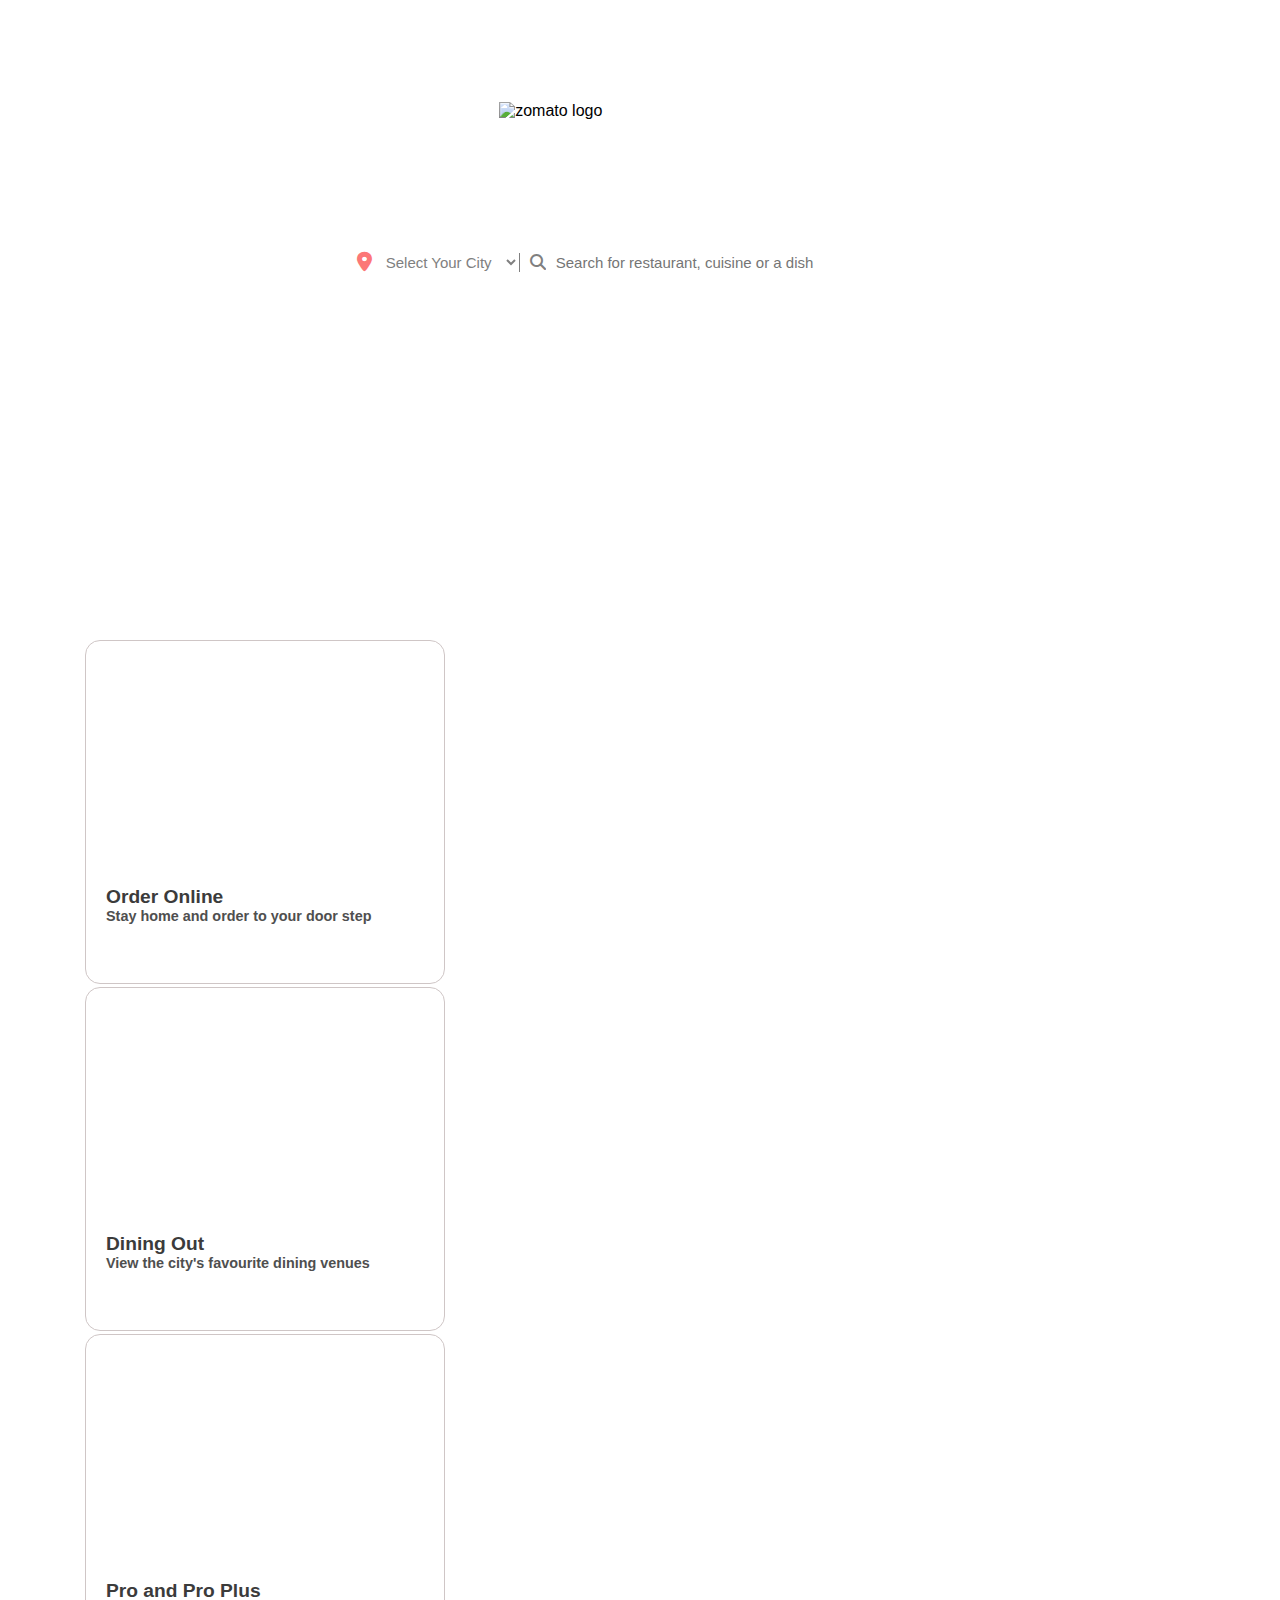
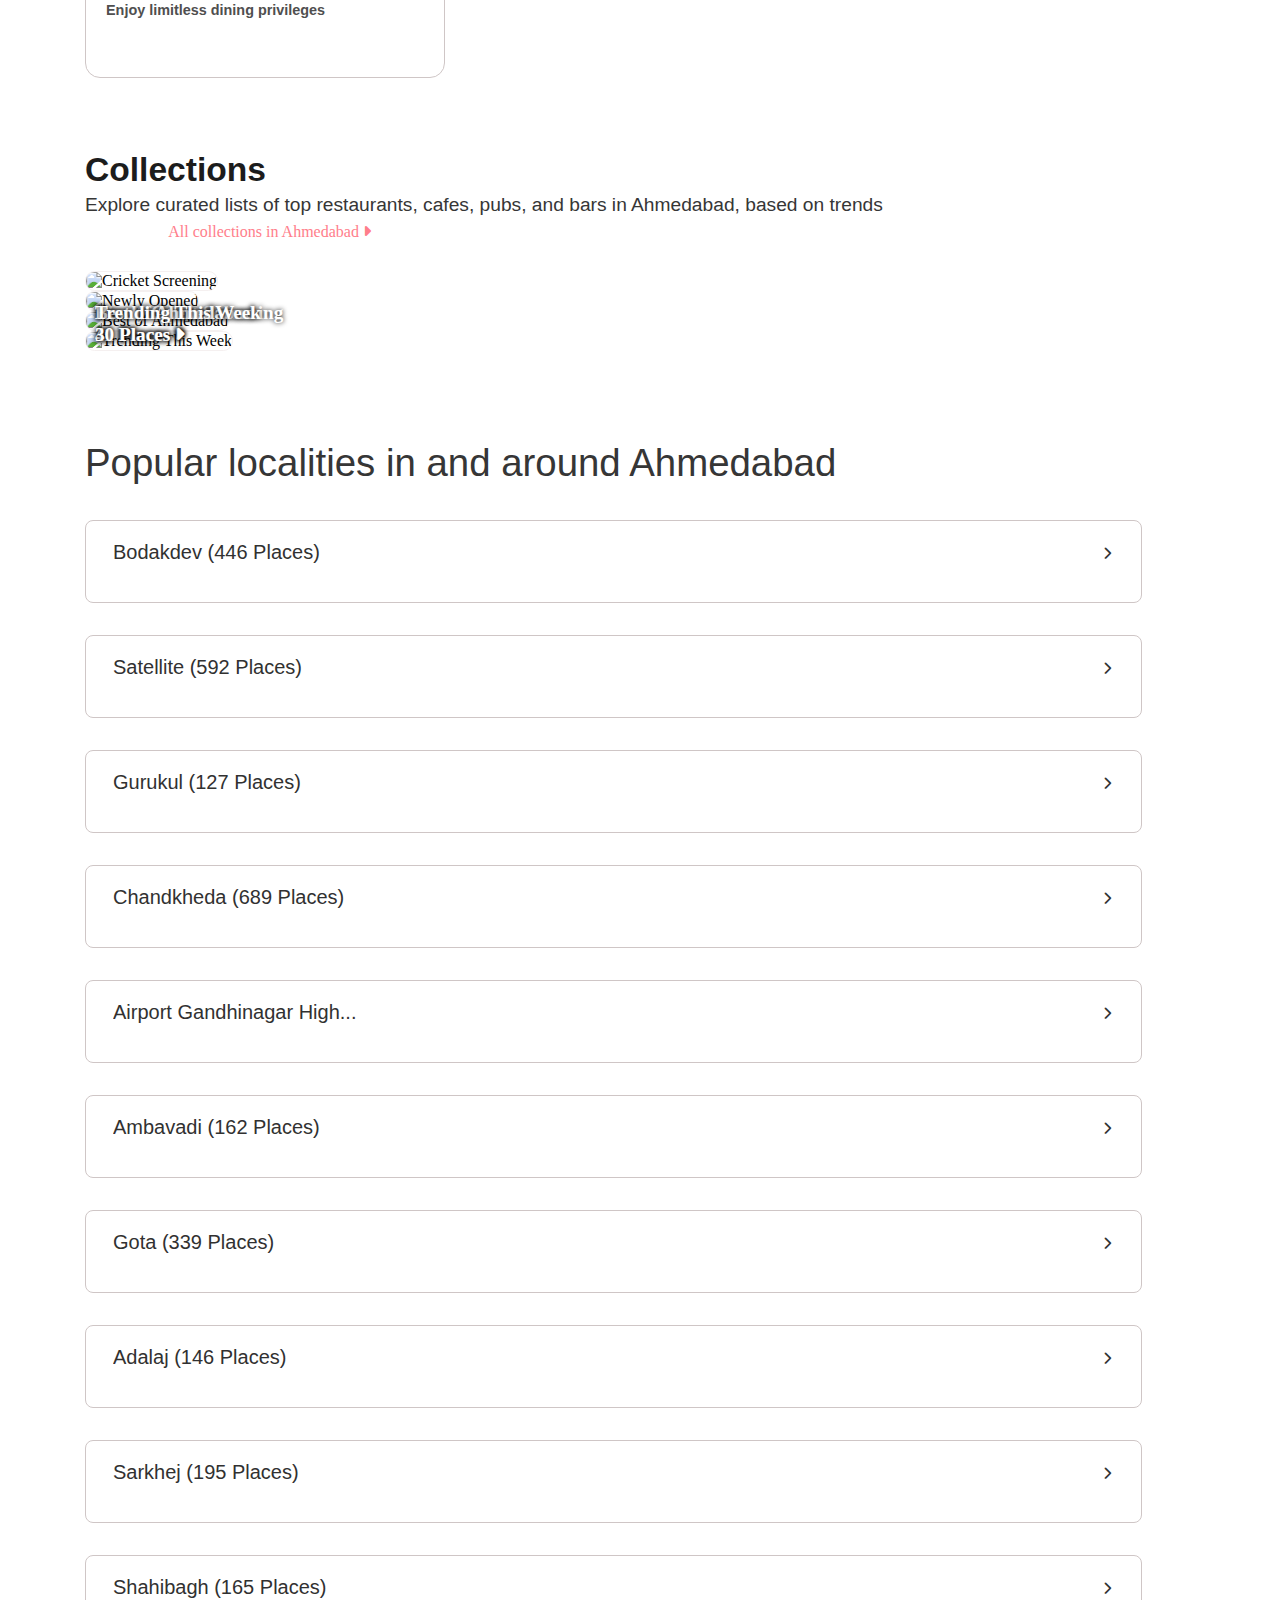
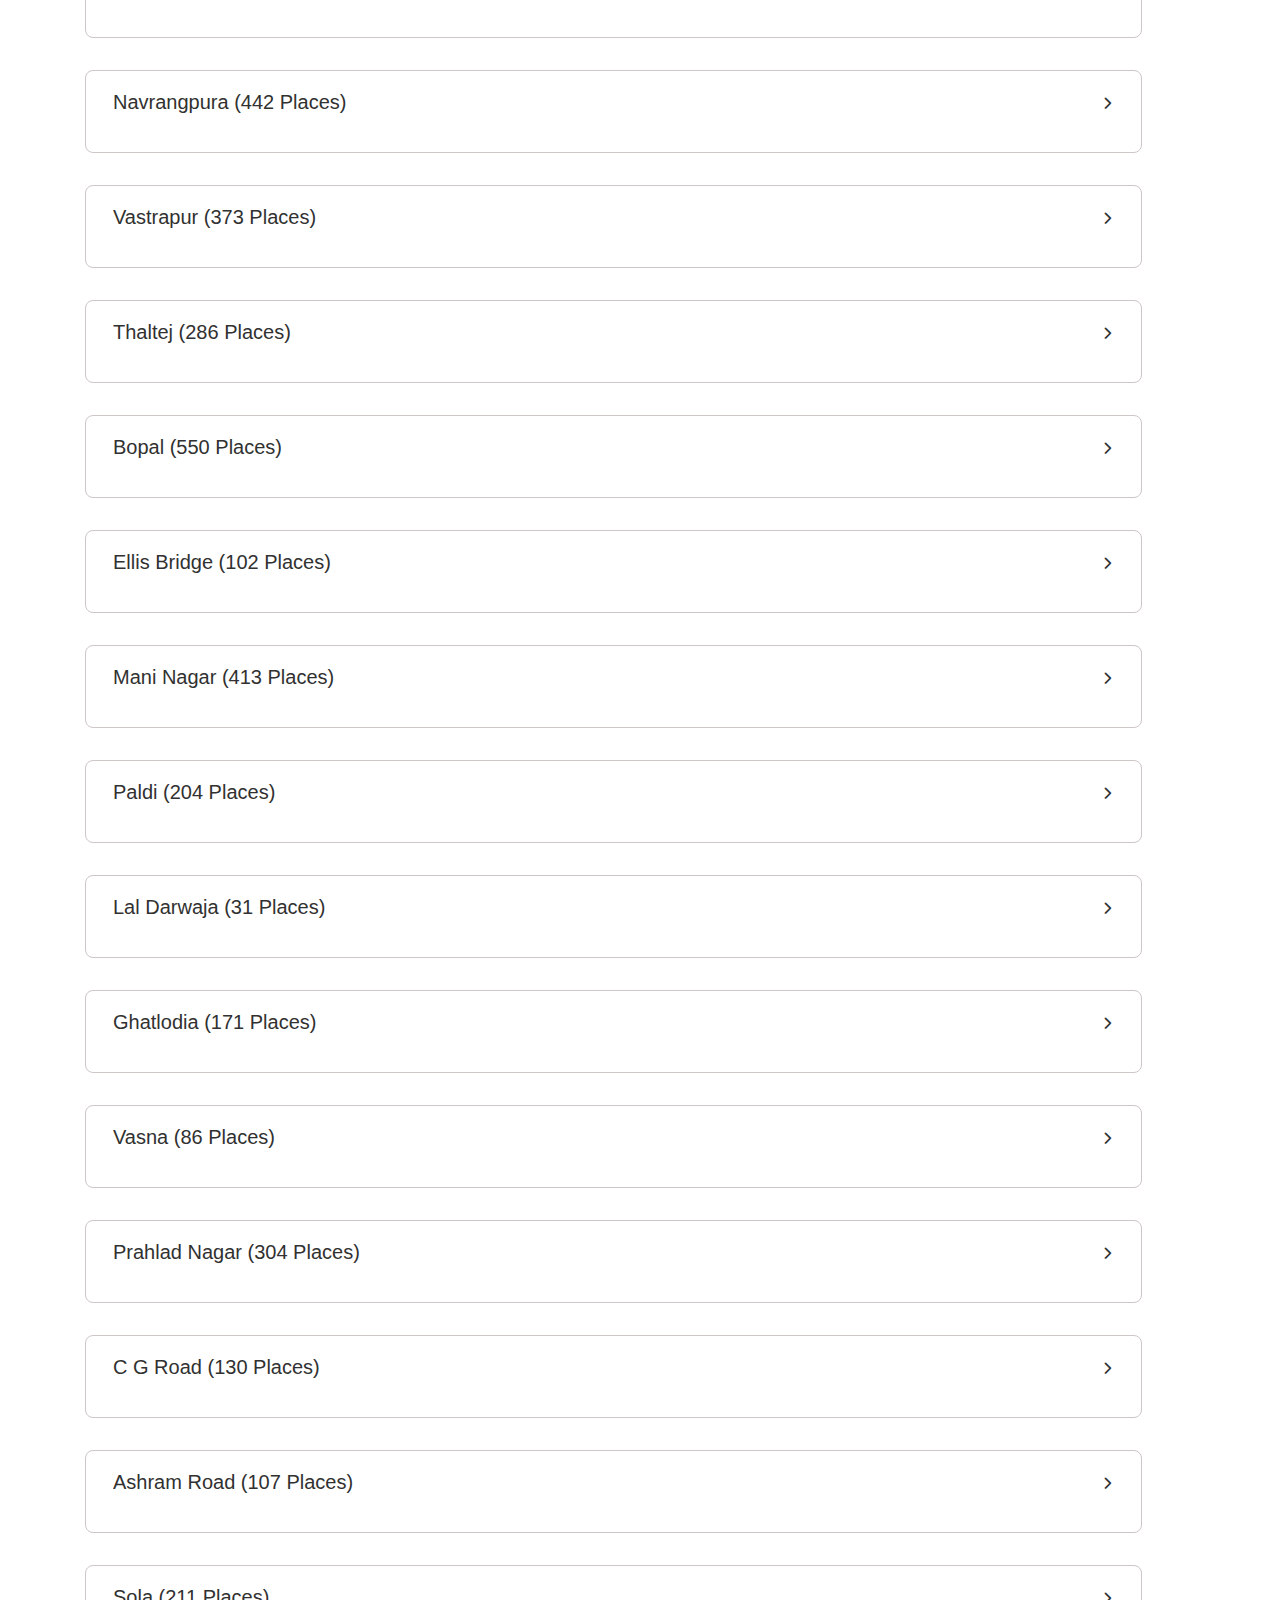
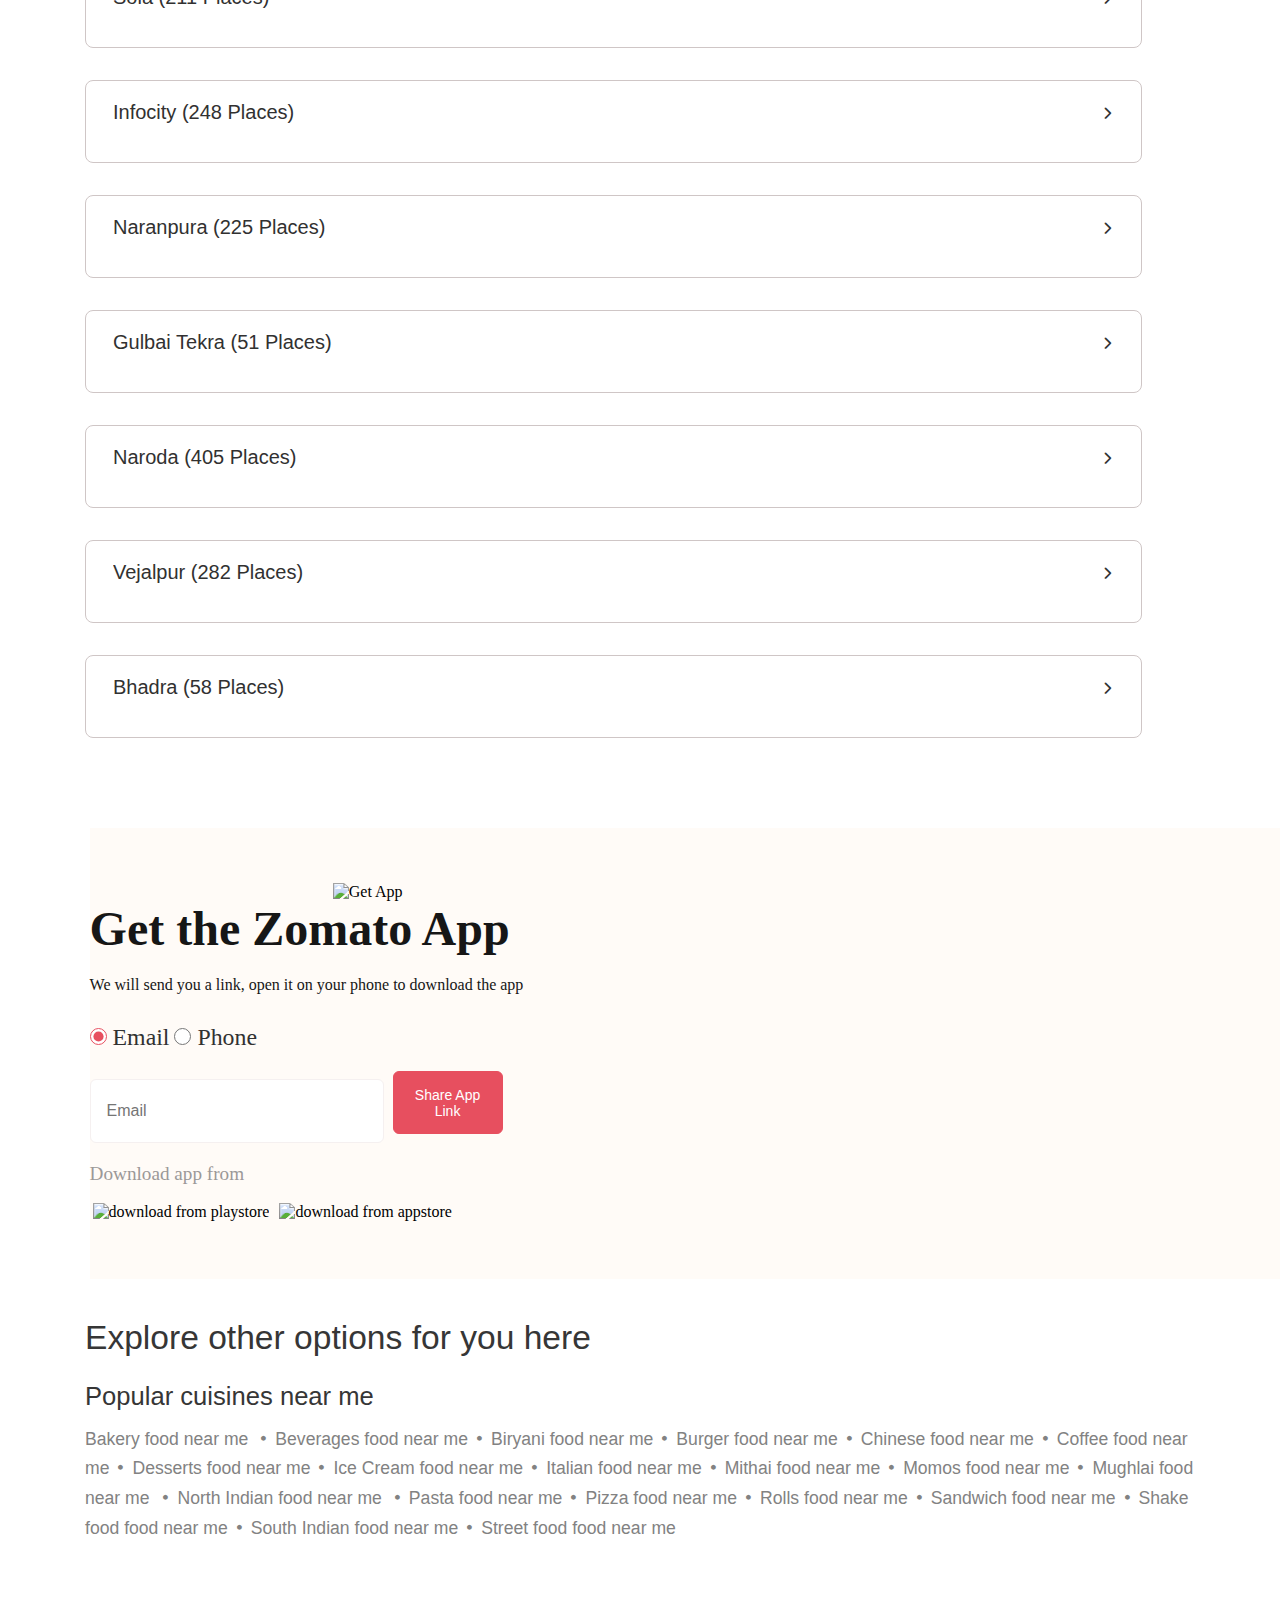
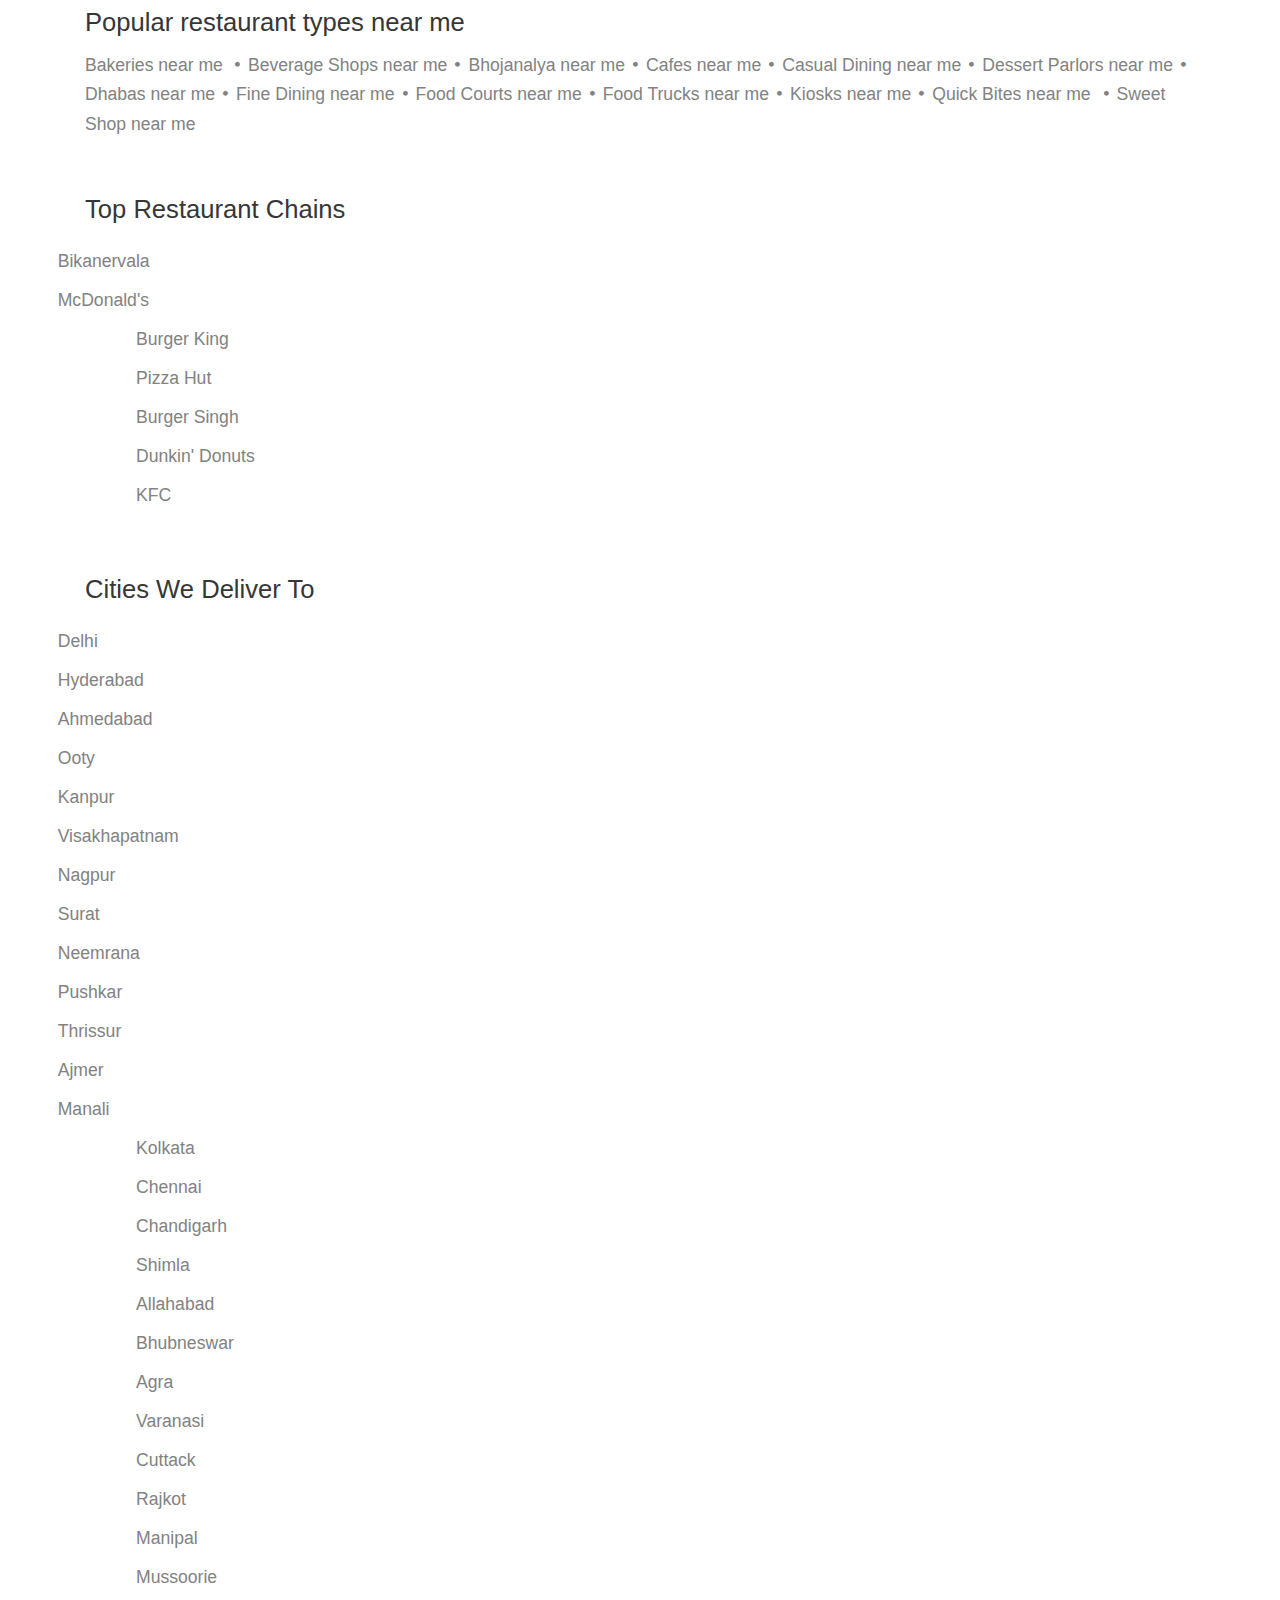
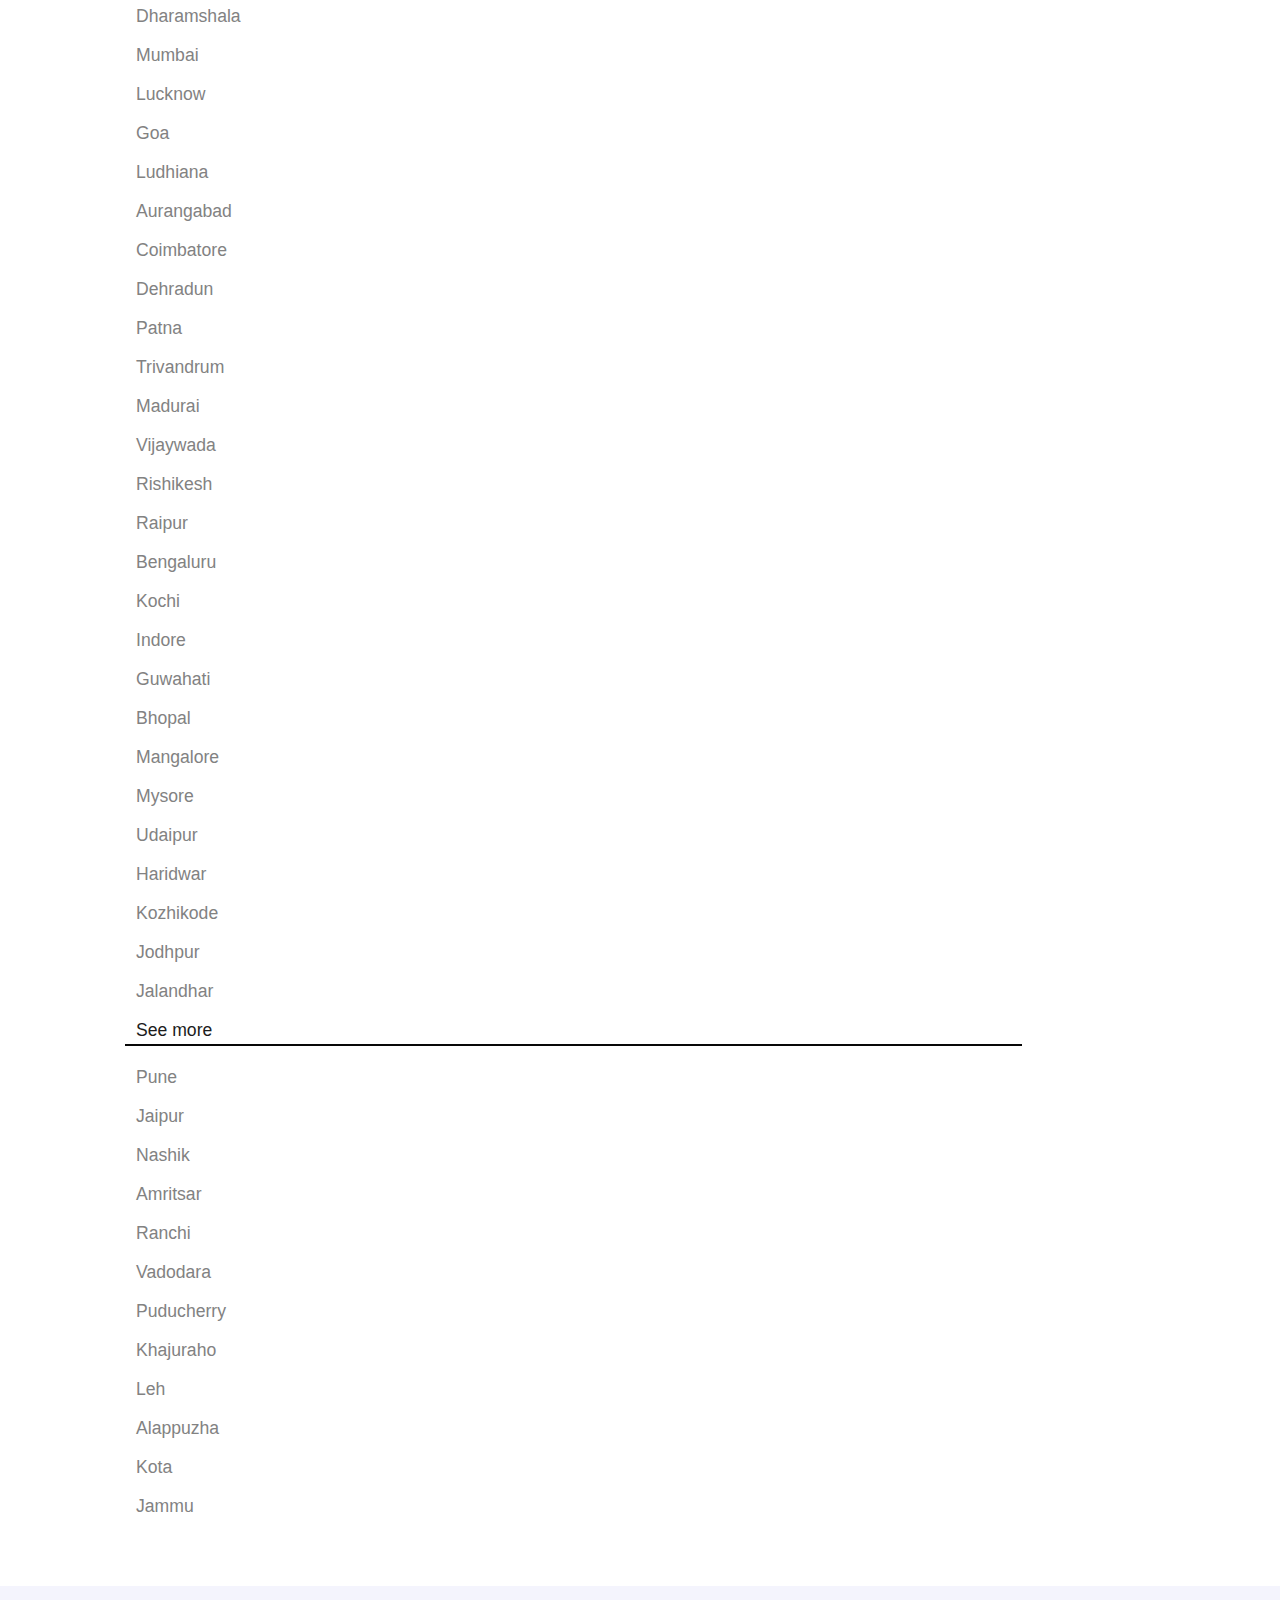
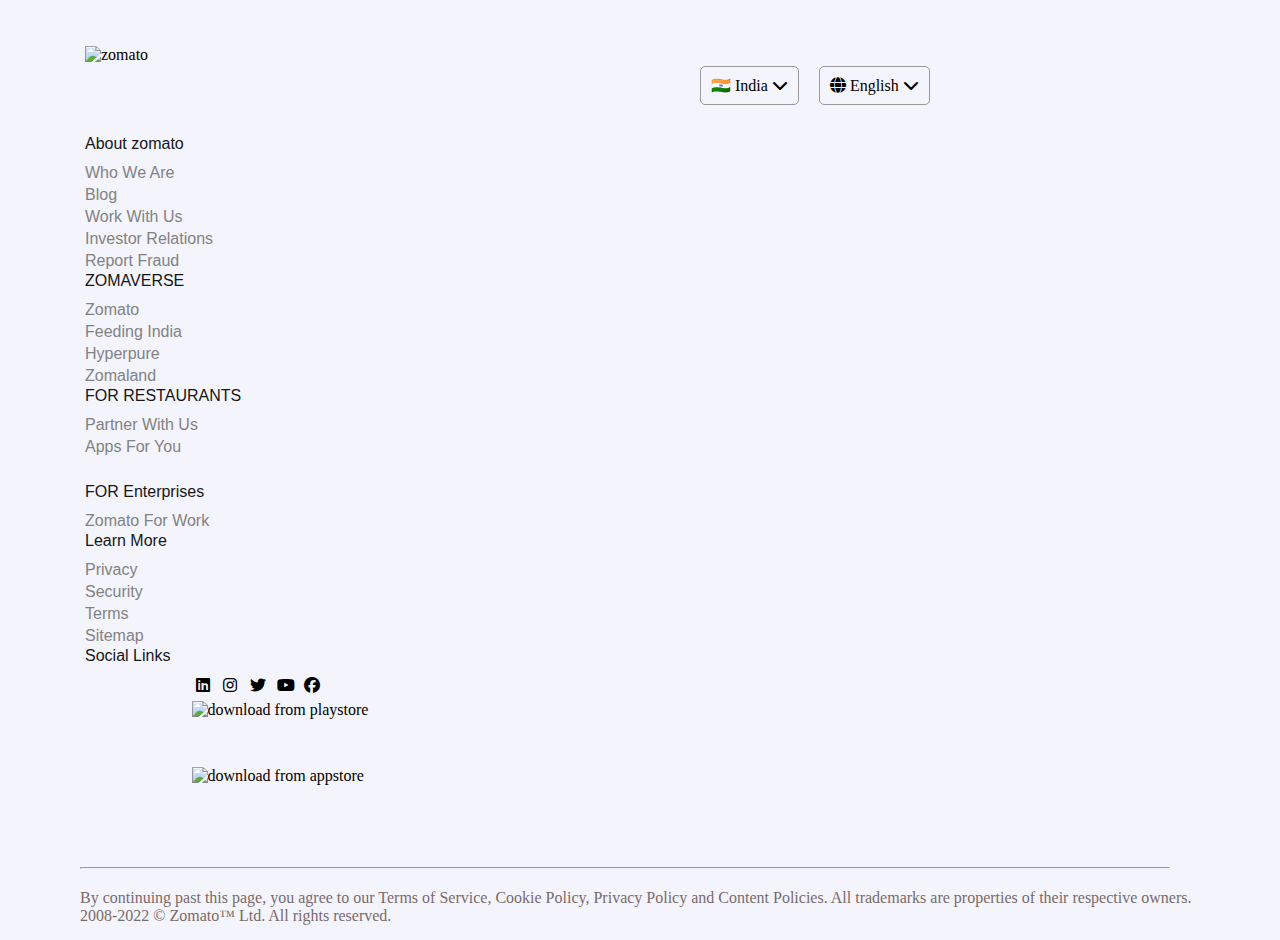
==== index.html @ c8a6afaa "zomato clone with html css bootstrap" ====
<!DOCTYPE html>
<html>
    <head>
        <meta charset="UTF-8">
        <meta name="viewport" content="width=device-width, initial-scale=1">
        <link rel="stylesheet" href="https://cdnjs.cloudflare.com/ajax/libs/font-awesome/6.1.1/css/all.min.css"
        type="text/css">
        <link href="https://cdn.jsdelivr.net/npm/bootstrap@5.2.0-beta1/dist/css/bootstrap.min.css" rel="stylesheet" integrity="sha384-0evHe/X+R7YkIZDRvuzKMRqM+OrBnVFBL6DOitfPri4tjfHxaWutUpFmBp4vmVor" crossorigin="anonymous">
        <link rel="stylesheet" href="index.css">
        <link rel="icon" href="images/icon.png">
        <script src="index.js"></script>
        <title>Xomato</title>
         
    </head>
    <body>

        <!--navigation and header section start-->
        <section class="header_section">
            <div class="navigation">
                <div>
                    <h4>Get the App</h4>
                </div>
                <ul class="xomato_nav">
                    <li><a href="#">Add restaurant</a></li>
                    <li><a href="#">Log in</a></li>
                    <li><a href="#">Sign up</a></li>
                </ul>
            </div>
            <div class="zomato_head">
                 <img src="https://b.zmtcdn.com/web_assets/8313a97515fcb0447d2d77c276532a511583262271.png" alt="zomato logo">
                 <h3>Discover the best food & drinks in Ahmedabad</h3>
                 <div class="search">
                     <i class="fas fa-map-marker-alt"></i>
                     <select id="city">
                        <option>Select Your City</option>
                    </select>
                     <i class="fas fa-search"></i>
                     <input type="text" placeholder="Search for restaurant, cuisine or a dish">
                 </div>
            </div>
            <div class="zomato_background">
               <img src="https://b.zmtcdn.com/web_assets/81f3ff974d82520780078ba1cfbd453a1583259680.png" alt="xomato">
            </div>
        </section>
        <!--navigation and header section end-->

        <!--order section start-->
          <section class="order_content">
             <div class="row">
                <div class="order_card col-lg-4 col-md-6 col-sm-12 col-xs-12">
                    <a href="listing.html">
                         <img src="https://b.zmtcdn.com/webFrontend/e5b8785c257af2a7f354f1addaf37e4e1647364814.jpeg?output-format=webp&fit=around|402:360&crop=402:360;*,*" alt="food_item">
                     <div class="order_text">
                        <h2>Order Online</h2>
                        <h4>Stay home and order to your door step</h4>
                     </div>
                    </a>
                 </div>
    
                 <div class="order_card col-lg-4 col-md-6 col-sm-12 col-xs-12">
                        <img src="https://b.zmtcdn.com/webFrontend/d026b357feb0d63c997549f6398da8cc1647364915.jpeg?output-format=webp&fit=around|402:360&crop=402:360;*,*" alt="Dining Out">
                    <div class="order_text">
                       <h2>Dining Out</h2>
                       <h4>View the city's favourite dining venues</h4>
                    </div>
                </div>
    
                <div class="order_card col-lg-4 col-md-6 col-sm-12 col-xs-12">
                        <img src="https://b.zmtcdn.com/webFrontend/7c5da5fa471e5e5f26745709f60498a71647365004.jpeg?output-format=webp&fit=around|402:360&crop=402:360;*,*" alt="pro plus">
    
                    <div class="order_text">
                       <h2>Pro and Pro Plus</h2>
                       <h4>Enjoy limitless dining privileges</h4>
                    </div>
                </div>
             </div>
          
           
             
        </section>
        <!--order section end-->
        
        
        <!--collection section start-->
          <section class="collection_content">
              <div class="collection_title">
                  <h2>Collections</h2>
                  <div class="row">
                    <div class="col-lg-9 title_details">Explore curated lists of top restaurants, cafes, pubs, and bars in Ahmedabad, based on trends</div>
                    <div class="col-lg-3 location">All collections in Ahmedabad&nbsp;<i class="fas fa-caret-right"></i></div>
                  </div>
              </div>
              <div class="collection_card">
                <div class="row">
                    <div class="col-lg-3 col-md-3 col-sm-6 col-xs-12">
                        <div class="card_details">
                            <span>
                                Live Cricket Screening
                                <br />30 Places
                                <i class="fas fa-caret-right"></i>
                            </span>
                        </div>
                        <img src="https://b.zmtcdn.com/data/collections/e2ceb701e81a8113eab9627069f6f6bf_1649145478.jpg?output-format=webp" alt="Cricket Screening">
                    </div> 
                    <div class="col-lg-3 col-md-3 col-sm-6 col-xs-12">
                        <div class="card_details">
                            <span>
                                Newly Opened
                                <br />11 Places
                                <i class="fas fa-caret-right"></i>
                            </span>
                        </div>
                        <img src="https://b.zmtcdn.com/data/collections/daf0f4765d084892ed0378eade2d106f_1595820022.jpg?output-format=webp" alt="Newly Opened">
                        
                    </div>
                    <div class="col-lg-3 col-md-3 col-sm-6 col-xs-12">
                        <div class="card_details">
                            <span>
                                Best of Ahmedabad
                                <br />41 Places
                                <i class="fas fa-caret-right"></i>
                            </span>
                        </div>
                        <img src="https://b.zmtcdn.com/data/collections/be6543a9fbd2c6a8b6db0ad0e4972f58_1537267039.jpg?output-format=webp" alt="Best of Ahmedabad">
                        
                    </div>
                    <div class="col-lg-3 col-md-3 col-sm-6 col-xs-12">
                        <div class="card_details">
                            <span>
                                Trending This Week
                                <br />30 Places
                                <i class="fas fa-caret-right"></i>
                            </span>
                        </div>
                        <img src="https://b.zmtcdn.com/data/collections/f60eb469dbcdadaaa48c8be4f5ba48b3_1646040538.png?output-format=webp" alt=" Trending This Week">
                        
                    </div>
                </div>
                  
              </div>

          </section>

        <!--collection section end-->

        <!--popular locality section start-->
         <section class="locality_section">
             <h1>Popular localities in and around Ahmedabad</h1>
             <div class="row">
             <div class="col-lg-4 col-md-4 col-sm-4 col-xs-6">
                 <div class="div_locality">
                    <div>  <span>Bodakdev (446 Places) <i class="fas fa-chevron-right icon_position"></i></span></div>
                 </div>
                 <div class="div_locality">
                   <div> <span>Satellite (592 Places) <i class="fas fa-chevron-right icon_position"></i></span></div>
                </div>
                <div class="div_locality">
                    <div>  <span>Gurukul (127 Places) <i class="fas fa-chevron-right icon_position"></i></span></div>
                 </div>
                 <div class="div_locality">
                   <div> <span>Chandkheda (689 Places) <i class="fas fa-chevron-right icon_position"></i></span></div>
                </div>
                <div class="div_locality">
                    <div>  <span>Airport Gandhinagar High...<i class="fas fa-chevron-right icon_position"></i></span></div>
                 </div>
                 <div class="div_locality">
                   <div> <span>Ambavadi (162 Places) <i class="fas fa-chevron-right icon_position"></i></span></div>
                </div>
                <div class="div_locality">
                    <div>  <span>Gota (339 Places) <i class="fas fa-chevron-right icon_position"></i></span></div>
                 </div>
                 <div class="div_locality">
                   <div> <span>Adalaj (146 Places) <i class="fas fa-chevron-right icon_position"></i></span></div>
                </div>
                <div class="div_locality">
                    <div>  <span>Sarkhej (195 Places) <i class="fas fa-chevron-right icon_position"></i></span></div>
                 </div>
                 <div class="div_locality">
                   <div> <span>Shahibagh (165 Places)<i class="fas fa-chevron-right icon_position"></i></span></div>
                </div>
             </div>
             <div class="col-lg-4 col-md-4 col-sm-4 col-xs-6">
                <div class="div_locality">
                    <div> <span>Navrangpura (442 Places) <i class="fas fa-chevron-right icon_position"></i></span></div>
                </div>
                <div class="div_locality">
                    <div>  <span>Vastrapur (373 Places) <i class="fas fa-chevron-right icon_position"></i></span></div>
               </div>
               <div class="div_locality">
                <div>  <span>Thaltej (286 Places) <i class="fas fa-chevron-right icon_position"></i></span></div>
             </div>
             <div class="div_locality">
               <div> <span>Bopal (550 Places) <i class="fas fa-chevron-right icon_position"></i></span></div>
            </div>
            <div class="div_locality">
                <div>  <span>Ellis Bridge (102 Places) <i class="fas fa-chevron-right icon_position"></i></span></div>
             </div>
             <div class="div_locality">
               <div> <span>Mani Nagar (413 Places) <i class="fas fa-chevron-right icon_position"></i></span></div>
            </div>
            <div class="div_locality">
                <div>  <span>Paldi (204 Places) <i class="fas fa-chevron-right icon_position"></i></span></div>
             </div>
             <div class="div_locality">
               <div> <span>Lal Darwaja (31 Places) <i class="fas fa-chevron-right icon_position"></i></span></div>
            </div>
            <div class="div_locality">
                <div>  <span>Ghatlodia (171 Places) <i class="fas fa-chevron-right icon_position"></i></span></div>
             </div>
             <div class="div_locality">
               <div> <span>Vasna (86 Places) <i class="fas fa-chevron-right icon_position"></i></span></div>
            </div>
            </div>

            <div class="col-lg-4 col-md-4 col-sm-4 col-xs-6">
                <div class="div_locality">
                    <div> <span>Prahlad Nagar (304 Places) <i class="fas fa-chevron-right icon_position"></i></span></div>
                </div>
                <div class="div_locality">
                    <div>  <span>C G Road (130 Places) <i class="fas fa-chevron-right icon_position"></i></span></div>
               </div>
               <div class="div_locality">
                <div>  <span>Ashram Road (107 Places) <i class="fas fa-chevron-right icon_position"></i></span></div>
             </div>
             <div class="div_locality">
               <div> <span>Sola (211 Places) <i class="fas fa-chevron-right icon_position"></i></span></div>
            </div>
            <div class="div_locality">
                <div>  <span>Infocity (248 Places) <i class="fas fa-chevron-right icon_position"></i></span></div>
             </div>
             <div class="div_locality">
               <div> <span>Naranpura (225 Places) <i class="fas fa-chevron-right icon_position"></i></span></div>
            </div>
            <div class="div_locality">
                <div>  <span>Gulbai Tekra (51 Places) <i class="fas fa-chevron-right icon_position"></i></span></div>
             </div>
             <div class="div_locality">
               <div> <span>Naroda (405 Places) <i class="fas fa-chevron-right icon_position"></i></span></div>
            </div>
            <div class="div_locality">
                <div>  <span>Vejalpur (282 Places) <i class="fas fa-chevron-right icon_position"></i></span></div>
             </div>
             <div class="div_locality">
               <div> <span>Bhadra (58 Places) <i class="fas fa-chevron-right icon_position"></i></span></div>
            </div>
            </div>
        </div>
         </section>

         <!--popular locality section end-->

         <!--App section start-->
             
        <section class="app_section">
            <div class="row get_app">
                <div class="col-lg-5 col-md-5 col-sm-12 col-xs-12 app_image">
                    <img src="https://b.zmtcdn.com/data/o2_assets/a500ffc2ab483bc6a550aa635f4e55531648107832.png" alt="Get App" >  
                   </div>
                    <div class="col-lg-7 col-md-7 col-sm-12 col-xs-12 app_form">
                         <h2>Get the Zomato App</h2>
                         <h5>We will send you a link, open it on your phone to download the app</h5>
                         <div class="radio_btn">
                             <div>
                              <input type="radio" name="option" value="Email" checked>
                              <label for="email">Email</label>
                            </div>
                            <div class="radio_margin">
                              <input type="radio" name="option" value="phone" >
                              <label for="phone">Phone</label>
                            </div>  
                         </div>
                         <div class="emailbox">
                             <input type="text" placeholder="Email">
                             <button>Share App Link</button>
                         </div>
                         <h6>Download app from</h6>
                         <div class="download_img">
                             <img src="https://b.zmtcdn.com/data/webuikit/23e930757c3df49840c482a8638bf5c31556001144.png" alt="download from playstore">
                             <img src="https://b.zmtcdn.com/data/webuikit/9f0c85a5e33adb783fa0aef667075f9e1556003622.png" alt="download from appstore">
                         </div>
                    </div>
            </div>
             <!-- <div class="get_app">
                 
             </div> -->
        </section>     

         <!--App section end-->

         <!--Explore details section start-->

        <section class="explore_detail">
            <div class="other_options">
                <h1>Explore other options for you here</h1>
                <h3>Popular cuisines near me</h3>
                <div class="explore_details">
                    <a href="#">Bakery food near me</a> <i class="fas fa-circle"></i>
                    <a href="#">Beverages food near me</a><i class="fas fa-circle"></i>
                    <a href="#">Biryani food near me</a><i class="fas fa-circle"></i>
                    <a href="#">Burger food near me</a><i class="fas fa-circle"></i>
                    <a href="#">Chinese food near me</a><i class="fas fa-circle"></i>
                    <a href="#">Coffee food near me</a><i class="fas fa-circle"></i>
                    <a href="#">Desserts food near me</a><i class="fas fa-circle"></i>
                    <a href="#">Ice Cream food near me</a><i class="fas fa-circle"></i>
                    <a href="#">Italian food near me</a><i class="fas fa-circle"></i>
                    <a href="#">Mithai food near me</a><i class="fas fa-circle"></i>
                    <a href="#">Momos food near me</a><i class="fas fa-circle"></i>
                    <a href="#">Mughlai food near me </a><i class="fas fa-circle"></i>
                    <a href="#">North Indian food near me</a> <i class="fas fa-circle"></i>
                    <a href="#">Pasta food near me</a><i class="fas fa-circle"></i>
                    <a href="#">Pizza food near me</a><i class="fas fa-circle"></i>
                    <a href="#">Rolls food near me</a><i class="fas fa-circle"></i>
                    <a href="#">Sandwich food near me</a><i class="fas fa-circle"></i>
                    <a href="#">Shake food food near me</a><i class="fas fa-circle"></i>
                    <a href="#">South Indian food near me</a><i class="fas fa-circle"></i>
                    <a href="#">Street food food near me</a>
                </div>
            </div>
            <div class="other_options">
                <h3>Popular restaurant types near me</h3>
                <div class="restaurant_details">
                    <a href="#">Bakeries near me</a> <i class="fas fa-circle"></i>
                    <a href="#">Beverage Shops near me</a><i class="fas fa-circle"></i>
                    <a href="#">Bhojanalya near me</a><i class="fas fa-circle"></i>
                    <a href="#">Cafes near me</a><i class="fas fa-circle"></i>
                    <a href="#">Casual Dining near me</a><i class="fas fa-circle"></i>
                    <a href="#">Dessert Parlors near me</a><i class="fas fa-circle"></i>
                    <a href="#">Dhabas near me</a><i class="fas fa-circle"></i>
                    <a href="#">Fine Dining near me</a><i class="fas fa-circle"></i>
                    <a href="#">Food Courts near me</a><i class="fas fa-circle"></i>
                    <a href="#">Food Trucks near me</a><i class="fas fa-circle"></i>
                    <a href="#">Kiosks near me</a><i class="fas fa-circle"></i>
                    <a href="#">Quick Bites near me </a><i class="fas fa-circle"></i>
                    <a href="#">Sweet Shop near me</a>
                </div>
            </div>
            <div class="other_options">
                <h3>Top Restaurant Chains</h3>
                <div class="row">
                    <div class="city col-lg-2 col-md-2 col-sm-3 col-xs-4">
                        <ul>
                            <li><a href="#">Bikanervala</a></li>
                            <li><a href="#">McDonald's</a></li>
                        </ul>
                    </div>
                    <div class="city1 col-lg-2 col-md-2 col-sm-3 col-xs-4">
                        <ul>
                            <li><a href="#">Burger King</a></li>
                            <li><a href="#">Pizza Hut</a></li>
                        </ul>
                    </div>
                    <div class="city1 col-lg-2 col-md-2 col-sm-3 col-xs-4">
                        <ul>
                            <li><a href="#">Burger Singh</a></li>
                     </ul> 
                    </div>
                    <div class="city1 col-lg-2 col-md-2 col-sm-3 col-xs-4">
                        <ul>
                            <li><a href="#">Dunkin' Donuts</a></li>
                        </ul>
                    </div>
                    <div class="city1 city_margin col-lg-2 col-md-2 col-sm-3 col-xs-4">
                        <ul>
                            <li><a href="#">KFC</a></li>
                        </ul>
                    </div>

                </div>
            </div>    
            <div class="other_options">
                <h3>Cities We Deliver To</h3>
                 <div class="row">
                    <div class="city col-lg-2 col-md-2 col-sm-4 col-xs-4">
                        <ul>
                            <li><a href="#">Delhi</a></li> 
                            <li><a href="#">Hyderabad</a></li> 
                            <li><a href="#">Ahmedabad</a></li> 
                            <li><a href="#">Ooty</a></li> 
                            <li><a href="#">Kanpur</a></li> 
                            <li><a href="#">Visakhapatnam</a></li> 
                            <li><a href="#">Nagpur</a></li> 
                            <li><a href="#">Surat</a></li> 
                            <li><a href="#">Neemrana</a></li> 
                            <li><a href="#">Pushkar</a></li> 
                            <li><a href="#">Thrissur</a></li> 
                            <li><a href="#">Ajmer</a></li> 
                            <li><a href="#">Manali</a></li> 
                        </ul>
                    </div>
                    <div class="city1 col-lg-2 col-md-2 col-sm-4 col-xs-4">
                        <ul>
                       <li><a href="#">Kolkata</a></li> 
                       <li><a href="#">Chennai</a></li> 
                        <li><a href="#">Chandigarh</a></li>
                        <li><a href="#">Shimla</a></li> 
                        <li><a href="#">Allahabad</a></li> 
                        <li><a href="#">Bhubneswar</a></li> 
                        <li><a href="#">Agra</a></li> 
                        <li><a href="#">Varanasi</a></li> 
                        <li><a href="#">Cuttack</a></li> 
                        <li><a href="#">Rajkot</a></li> 
                        <li><a href="#">Manipal</a></li> 
                        <li><a href="#">Mussoorie</a></li>  
                        <li><a href="#">Dharamshala</a></li> 
                    </ul>
                    </div>
                    <div class="city1 col-lg-2 col-md-2 col-sm-4 col-xs-4">
                        <ul>
                            <li><a href="#">Mumbai</a></li> 
                            <li> <a href="#">Lucknow</a></li> 
                            <li><a href="#">Goa</a></li> 
                            <li><a href="#">Ludhiana</a></li> 
                            <li><a href="#">Aurangabad</a></li> 
                            <li><a href="#">Coimbatore</a></li> 
                            <li><a href="#">Dehradun</a></li> 
                            <li><a href="#">Patna</a></li> 
                            <li><a href="#">Trivandrum</a></li> 
                            <li><a href="#">Madurai</a></li> 
                            <li><a href="#">Vijaywada</a></li> 
                            <li><a href="#">Rishikesh</a></li> 
                            <li><a href="#">Raipur</a></li> 
                    </ul>
                    </div>
                    <div class="city1 city_margin col-lg-2 col-md-2 col-sm-4 col-xs-4">
                        <ul>
                       <li><a href="#">Bengaluru</a></li> 
                       <li><a href="#">Kochi</a></li> 
                        <li><a href="#">Indore</a></li> 
                        <li><a href="#">Guwahati</a></li> 
                        <li><a href="#">Bhopal</a></li> 
                        <li><a href="#">Mangalore</a></li> 
                        <li><a href="#">Mysore</a></li> 
                        <li><a href="#">Udaipur</a></li> 
                        <li><a href="#">Haridwar</a></li> 
                        <li><a href="#">Kozhikode</a></li> 
                        <li><a href="#">Jodhpur</a></li> 
                        <li><a href="#">Jalandhar</a></li> 
                        <li><a href="#" class="see_more">See more</a><hr class="line"/></li> 
                    </ul>
                    </div>
                    <div class="city1 col-lg-2 col-md-2 col-sm-4 col-xs-4">
                        <ul>
                            <li><a href="#">Pune</a></li> 
                            <li> <a href="#">Jaipur</a></li> 
                            <li><a href="#">Nashik</a></li> 
                            <li><a href="#">Amritsar</a></li> 
                            <li><a href="#">Ranchi</a></li> 
                            <li><a href="#">Vadodara</a></li> 
                            <li><a href="#">Puducherry</a></li> 
                            <li><a href="#">Khajuraho</a></li> 
                            <li><a href="#">Leh</a></li> 
                            <li><a href="#">Alappuzha</a></li> 
                            <li><a href="#">Kota</a></li> 
                            <li><a href="#">Jammu</a></li> 
                    </ul>
                    </div>
                
                </div>
            </div>    
        </section>
         <!--Explore details section end-->
         <!--Footer section start-->
        <footer>
            <div class="footer">
              <div class="footer_section">
                 <div class="row">
                 <div class="col-lg-2 col-md-2 col-sm-6 col-xs-6 footer_img">
                     <img src="https://b.zmtcdn.com/web_assets/b40b97e677bc7b2ca77c58c61db266fe1603954218.png?fit=around|198:42&crop=198:42;*,*" alt="zomato">
                  </div>
                  <div class="col-lg-3 col-md-3 col-sm-6 col-xs-6 footer_option">
                    <span>🇮🇳 India <i class="fa-solid fa-chevron-down"></i></span>
                    <span> <i class="fa-solid fa-globe"></i> English <i class="fa-solid fa-chevron-down"></i></span>
                  </div>
                </div> 
            </div>
            <div class="footer_nav">
                <div class="row">
                <div class="footer_nav_style col-lg-2 col-md-2 col-sm-6 col-xs-6">
                    <h4>
                        About zomato
                    </h4>
                    <ul>
                        <li><a href="#">Who We Are</a></li>
                        <li><a href="#">Blog</a></li>
                        <li><a href="#">Work With Us</a></li>
                        <li><a href="#">Investor Relations</a></li>
                        <li><a href="#">Report Fraud</a></li>
                    </ul>
                </div>
                <div class="footer_nav_style col-lg-2 col-md-2 col-sm-6 col-xs-6">
                    <h4>
                        ZOMAVERSE
                    </h4>
                    <ul>
                        <li><a href="#">Zomato</a></li>
                        <li><a href="#">Feeding India</a></li>
                        <li><a href="#">Hyperpure</a></li>
                        <li><a href="#">Zomaland</a></li>
                    </ul>
                </div>
                <div class="footer_nav_style col-lg-2 col-md-2 col-sm-6 col-xs-6">
                    <h4>
                        FOR RESTAURANTS
                    </h4>
                    <ul>
                        <li><a href="#">Partner With Us</a></li>
                        <li><a href="#">Apps For You</a></li>
                   </ul>
                   <div class="enterprise">
                    <h4>
                        FOR Enterprises
                    </h4>
                    <ul>
                        <li><a href="#">Zomato For Work</a></li>
                    </ul>
                    </div>
                </div>
                <div class="footer_nav_style col-lg-2 col-md-2 col-sm-6 col-xs-6">
                    <h4>
                        Learn More
                    </h4>
                    <ul>
                        <li><a href="#">Privacy</a></li>
                        <li><a href="#">Security</a></li>
                        <li><a href="#">Terms</a></li>
                        <li><a href="#">Sitemap</a></li>
                       
                    </ul>
                </div>
                <div class="footer_nav_style col-lg-2 col-md-2 col-sm-12 col-xs-12">
                    <h4>
                        Social Links
                    </h4>
                    <div class="social_links">
                         <div>
                            <i class="fab fa-linkedin"></i>
                            <i class="fab fa-instagram"></i>
                            <i class="fab fa-twitter"></i>
                            <i class="fab fa-youtube"></i>
                            <i class="fab fa-facebook"></i>
                         </div>
                         <img src="https://b.zmtcdn.com/data/webuikit/23e930757c3df49840c482a8638bf5c31556001144.png" alt="download from playstore">
                         <img src="https://b.zmtcdn.com/data/webuikit/9f0c85a5e33adb783fa0aef667075f9e1556003622.png" alt="download from appstore">
                    </div>
                </div>
            </div>
        </div>
            <hr class="footer_hr"/>
            <div class="footer_text">By continuing past this page, you agree to our Terms of Service, Cookie Policy, Privacy Policy and Content Policies. All trademarks are properties of their respective owners. <br />2008-2022 © Zomato™ Ltd. All rights reserved.</div>

            </div>
        </div>

        </footer>
       
         <!--Footer section end-->
         <script src="https://cdn.jsdelivr.net/npm/bootstrap@5.2.0-beta1/dist/js/bootstrap.bundle.min.js" integrity="sha384-pprn3073KE6tl6bjs2QrFaJGz5/SUsLqktiwsUTF55Jfv3qYSDhgCecCxMW52nD2" crossorigin="anonymous"></script>
         <script>
            window.onload = getCity()
        </script>
    </body>
</html>
---- index.css ----
*{
  margin:0;
  padding: 0;
  text-decoration: none;
}

a{
    text-decoration: none;
}

.header_section{
    width:100%;
    height:63vh;
    object-fit: cover;
    overflow: hidden;
    position: relative;
    
}

.navigation{
    display: flex;
    list-style: none;
    margin-top: 25px;
    justify-content:space-between;
    color:#fff;
    font-size: 1em;
    font-family: Verdana, Geneva, Tahoma, sans-serif;
}
.navigation  h4{
    margin-left: 105px;;
}
.xomato_nav{
  display: flex;
  margin-right: 105px;
}

.xomato_nav li{
  font-size: 1.2rem;
  font-family: Verdana, Geneva, Tahoma, sans-serif;
  font-weight: 300;
  cursor: pointer;
  list-style:none;
  padding-left: 40px;

}

.xomato_nav li a{
    color:#fff
}

.zomato_head{
    display: flex;
    flex-direction: column;
    align-items: center;
    justify-content: center;
    margin-top: 55px;
    font-family: Okra,Helvetica,sans-serif;
    
}
.zomato_head img{
    width:22%;
    margin-bottom: 35px;
}

.zomato_head h3{
   color:#fff;
   font-size: 2.2rem;
   margin-bottom: 35px;
}

.zomato_head .search{
    display: flex;
    align-items: center;
    justify-content: center;
    width:59%;
    height: 6vh;
    border-radius: 10px;
    background-color: #fff;
    padding: 5px 0;
}

.zomato_head .search select{
    color: grey;
    background-color: #fff;
    border:0px;
    outline: 0px;
    border-right: 1px solid grey;
    font-family: Okra,Helvetica,sans-serif;
    font-size: 15px;
    padding-right: 10px;
}

.search i{
    color:gray;
    padding-left: 10px;
}

.search i:first-child{
    font-size: 20px;
    padding-left: 10px;
    padding-right: 10px;
    color:rgb(252,119,119);
    position: relative;
    left:0;

}

.zomato_head .search input{
    outline: none;
    border: none;
    width:50%;
    padding-left: 10px;
    font-size: 15px;
}

.zomato_background{
    top:-22vh;
    width: 100%;
    position: absolute;
    z-index: -1;
}
.zomato_background img{
    width: 100%;
}

.order_content{
    margin: 70px 80px;
    height: auto;
    position: relative;
    overflow: hidden;
    cursor: pointer;
}

.order_content .row{
    width: 100%;
}

.order_card{
    position: relative;
    margin: 3px 5px;
    overflow: hidden;
    width: 32%;
    height:38vh;
    border-radius: 15px;
    border: 1px solid rgb(207, 198, 198);
    transition: opacity 0.25s ease 0s, transform 0.25s ease 0s;
}


 .order_card:hover{
    transform: scale(1.05);
} 
.order_card img{
    height: 40vh;
    width: 100%;
    position: absolute;
    top: -70px;
}

.order_content .order_card .order_text{
    position: absolute;
    background: #fff;
    width: 100%;
    height: 11vh;
    bottom: 18px;
    z-index: 1;
}
.order_text h2{
    font-size: 1.2em;
    color:rgb(59, 59, 59);
    margin-top:20px;
}
.order_text h2,h4{
    margin-left: 20px;
    
    font-family: Verdana, Geneva, Tahoma, sans-serif;
}

.order_text h4{
    color:rgb(79, 79, 79);
    font-size: 0.9em;
}

.collection_content{
    margin: 45px 85px;
    
}

.collection_content .collection_title h2{
    font-size: 2.1em;
    font-family:  Okra,Helvetica,sans-serif;
    color:rgb(28, 28, 28);
}

.collection_content .collection_title .title_details{
    font-size: 1.2em;
    margin-top: 5px;
    font-family:  Okra,Helvetica,sans-serif;
    color:rgb(54, 54, 54);
}
.collection_content .collection_title .location{
    color: rgb(255, 126, 139);
    padding-left: 7.5%;
    padding-top: 7px;
}

.collection_content .collection_card{
    width:100%;
    height:auto;
    overflow: hidden;
    position: relative;
   margin-top: 30px;
}

.collection_content .collection_card img{
    width:96.2%;
    height:46vh;
    object-fit: cover;
    border: 1px solid rgb(245, 240, 240);
    border-radius: 0.6rem;

}

.card_details{
    position : absolute;
    bottom: 0px;
  
}



.card_details span{
    color:#fff;
    display: inline-block;
    font-size: 1.2em;
    padding-left: 10px;
    padding-bottom: 5px;
    font-weight: 900;
    text-shadow: 0px 0px 5px #000;

}

.locality_section{
    margin:90px 85px;
}
.locality_section .row{
    width:100%;
}

.locality_section h1{
    font-size: 2.4em;
    font-family:  Okra,Helvetica,sans-serif;
    color:rgb(54, 54, 54);
    font-weight: 500;
    margin-bottom: 35px;
}




.div_locality{
    border: 1px solid rgb(207, 198, 198);
    width: 95%;
    height: 9vh;
    border-radius: 8px;
    margin-bottom: 32px;
}

.div_locality div{
    font-size: 20px;
    font-family:  Okra,Helvetica,sans-serif;
    color: rgb(49, 49, 49);
    margin-top: 20px;
    margin-left: 27px;
    overflow: hidden;
}

.icon_position{
    float: right;
    margin-right: 30px;
    font-size: 13px;
    margin-top: 6px;
}


.app_section{
    margin-left: 7%;
    padding:40px 0;
    height: auto;
    background-color: rgb(255, 251, 247);
   
}
.app_section .row{
    width: 100%;
}



.app_image{
    width: 39%;
    margin-left: 25px;
}

.get_app .app_image img{
    width: 56%;
    height: 50vh;
    margin-left: 47%;
    margin-top: 15px;
}

.app_form{
    width: 42%;
}

.app_form h2{
    margin-bottom: 20px;
    font-size:3em;
    color:rgb(22, 22, 22);
}

.app_form h5{
    padding-bottom: 15px;
    font-size:1em;
    font-weight: lighter;
    color:rgb(22, 22, 21)
}

.radio_btn{
    display: flex;
    padding-top: 15px;
    font-size: 1.49em;
    color:rgb(49, 49, 49);
}

.radio_btn input{
    height:17px;
    width: 17px;
    accent-color: rgb(231, 79, 95) ;
}

.radio_margin{
    margin-left: 1%;
}



.emailbox{
  margin:20px 0;
}

.emailbox input{
    padding:4px 16px;
    font-size: 16px;
    width:52%;
    height:6vh;
    border: 1px solid rgb(245, 240, 240);
    border-radius: 6px;
}

.emailbox button{
    width:22%;
    height:7vh;
    margin-left:5px;
    padding:4px 16px;
    color:white;
    background:rgb(231, 79, 95);
    font-size: 14px;
    border:1px solid rgb(231, 79, 95);
    border-radius: 6px;

}

.emailbox button:hover{
    background:rgb(197, 65, 78);
    border:1px solid rgb(197, 65, 78);
}

.app_form h6{
    font-size: 1.2em;
    color:rgb(155, 152, 152);
    font-weight: lighter;
}

.download_img img{
    width:24%;
    margin:15px 0;
    height:6vh;
    padding:3px 3px;
}


    





.explore_detail{
    margin:40px 85px;
}

.other_options{
    margin-bottom: 60px;
    width: 100%;
}
.other_options .row{
    width:100%;
}

.other_options h1{
    font-size: 2.1rem;
    font-family:  Okra,Helvetica,sans-serif;
    color:rgb(54, 54, 54);
    font-weight: 500;
}

.other_options h3{
    margin-top:25px;
    margin-bottom: 18px;
    font-size: 1.6rem;
    font-family:  Okra,Helvetica,sans-serif;
    color:rgb(54, 54, 54);
    font-weight: 500;
}

.explore_details a{
   text-decoration: none;
   color:rgb(130,130,130);
   font-size: 1.1em;
   font-family:  Okra,Helvetica,sans-serif; 
}

.explore_details a:hover{
    color:rgb(28, 28, 28);
}
.explore_details i{
    color: rgb(130,130,130);
    font-size: 0.3rem;
    padding: 12px 7px;
    position: relative;
    top: -5px;
    left:2px;

}

.restaurant_details a{
    text-decoration: none;
   color:rgb(130,130,130);
   font-size: 1.1em;
   font-family:  Okra,Helvetica,sans-serif; 
}
.restaurant_details a:hover{
    color:rgb(28, 28, 28);
}

.restaurant_details i{
    color: rgb(130,130,130);
    font-size: 0.3rem;
    padding: 12px 6px;
    position: relative;
    top: -5px;
    left:2px; 
}
.chains{
    display: flex;
}
.city{
    margin-left: -3%;
}
.city ul li{
    list-style: none;
    padding: 9px 6px;
}

.city ul li a{
    text-decoration: none;
    color:rgb(130,130,130);
    font-size: 1.1em;
    font-family:  Okra,Helvetica,sans-serif; 
}

.city ul li a:hover{
   color:rgb(28, 28, 28);
}

.city1{
    margin-left:45px;
}

.city1 ul li{
    list-style: none;
    padding: 9px 6px;
}

.city1 ul li a{
    text-decoration: none;
    color:rgb(130,130,130);
    font-size: 1.1em;
    font-family:  Okra,Helvetica,sans-serif; 
}

.city1 ul li a:hover{
   color:rgb(28, 28, 28);
}

.city1 ul li a.see_more{
    color: rgb(28, 28, 28);
}

.line{
    margin: 3px -11px;
    color:rgb(8, 8, 8);
    border: 1px solid;
    width: 85%;
}


.footer{
    background-color: rgb(244, 244, 253);
    width:100%;
    height: auto;
}

.footer_section {
    padding-top:60px;
    padding-left:80px;
}
.footer_section .row{
    width:100%;
}
.footer_img img{
    width:80%;
    height:5vh;
    margin-left: 5px;
}

.footer_option{
    margin-left: 51%;
    margin-top: 12px;
}


.footer_option span{
    margin: 8px;
   padding:10px;
   border:1px solid rgb(155, 152, 152);
   border-radius: 5px;
}
.footer_nav{
    margin:40px 65px;
}
.footer_nav .row{
     width: 100%;
}

.footer_nav_style:nth-child(1){
    width: 20%;
}
.footer_nav_style:nth-child(3){
    width: 23%;
}

.enterprise{
    margin-top:25px;
}

.footer_nav_style h4{
    color: rgb(22, 22, 22);
    font-weight: lighter;
    margin-bottom: 9px;
}

.footer_margin{
    margin-left:82px
}

.footer_nav_style ul li{
    list-style: none;
    padding: 2px 20px;
}

.footer_nav_style ul li a{
    text-decoration: none;
    color:rgb(130,130,130);
    font-size: 1em;
    font-family:  Okra,Helvetica,sans-serif; 
}

.footer_nav_style ul li a:hover{
   color:rgb(28, 28, 28);
}

.footer_nav_style .social_links{
    display: flex;
    flex-direction: column;
    margin-left: 11%;
}

.social_links i{
    height:15px;
    width:15px;
    margin:3px 4px;
    border-radius: 50%;
}

.social_links img{
    height: 6vh;
    width: 75%;
    margin: 6px 0px;
}

.footer_hr{
    margin-left:80px;
    width:85%;
    margin-bottom: 20px;
}

.footer_text{
    margin-left: 80px;
    color:rgb(121, 107, 107);
    padding-bottom: 15px;

}

@media only screen and (max-width: 576px) {
           .header_section{
             height: 50vh;
           }
           .zomato_background{
            top:0vh;
            height: 73vh;
           }
           .xomato_nav{
            margin-right: 2%;
           }
           .navigation h4 {
            margin-left: 5%;
        }
           .zomato_background img{
            height: 100%;
           }
           .zomato_head{
            margin-top: 145px;
           }
           .zomato_head img {
            width: 45%;
           }
           .zomato_head .search{
            width: 98%;
           }
           .zomato_head h3{
            font-size: 1.7rem;
           }
           .order_card{
             width: 100% !important;
           }
           .collection_card .col-sm-6{
            width: 100%;
           }
          .card_details{
            position: relative;
            top: 89%;
          }
          .locality_section{
            margin: 0;
          }
          .locality_section .row{
            margin: 0;
          }
          .locality_section h1 {
            font-size: 1.7em;
            font-family: Okra,Helvetica,sans-serif;
            color: rgb(54, 54, 54);
            font-weight: 500;
            margin-left: 22px;
            margin-bottom: 28px;
        }
        .div_locality {
            width: 100%;
            height: 7vh;
            margin-bottom: 20px;
        }
        .div_locality div{
            font-size: 17px;
            margin-top: 17px;
            margin-left: 7px;
        }
        .icon_position{
            float: none;
            margin-top: 7px;
        }
        .app_section {
            margin: 0;
            padding: 40px 60px;
        }
        .app_image {
            width: 100%;
        }
        .get_app .app_image img{
            width: 100%;
            height: 40vh;
            margin-left: -2%;
        }
        .app_form {
            width: 100%;
            margin-top: 5%;
            margin-left: 9%;
        }
        .app_form h2 {
            font-size: 2.5em;
        }
        .download_img img{
            width: 47%;
            height: 7vh;
        }
        .emailbox input{
            font-size: 14px;
            width: 59%;
        }
        .emailbox button{
            width: 31%;
            height: 5vh;
        }
        .explore_detail {
            margin: 40px 50px;
        }
        .other_options h1{
            font-size: 1.6rem;
        }
        .other_options h3{
            font-size: 1.4rem;
        }
        .other_options .row{
            padding: 0 !important;
            margin: 0 !important;
        }
        .city {
            margin-left: -7%;
            padding: 0 !important;
        }
        .city1 {
            margin-left: 11px;
            padding: 0 !important;
        }
        .city_margin{
            margin-left: -7%;
            padding: 0 !important;
        }
        .other_options .row>div>ul{
            padding-left: 1.7rem;

        }
        .footer_option{
            width: 54%;
            margin-left: -4%;
            margin-top: 22px;
        }
        .footer_nav_style:nth-child(1){
            width: 50%;
        }
        .footer_nav_style:nth-child(2){
            padding-left: 15%;
        }
        .footer_nav_style:nth-child(3){
            width: 62%;
        }
        .footer_nav_style:nth-child(4){
            width: 38%;
        }
        .footer_nav_style .social_links {
            margin-left: 5%;
        }
        .footer_nav_style ul{
            padding: 0 !important;
        }
        .social_links img {
            height: 5vh;
            width: 50%;
        }
      
  }
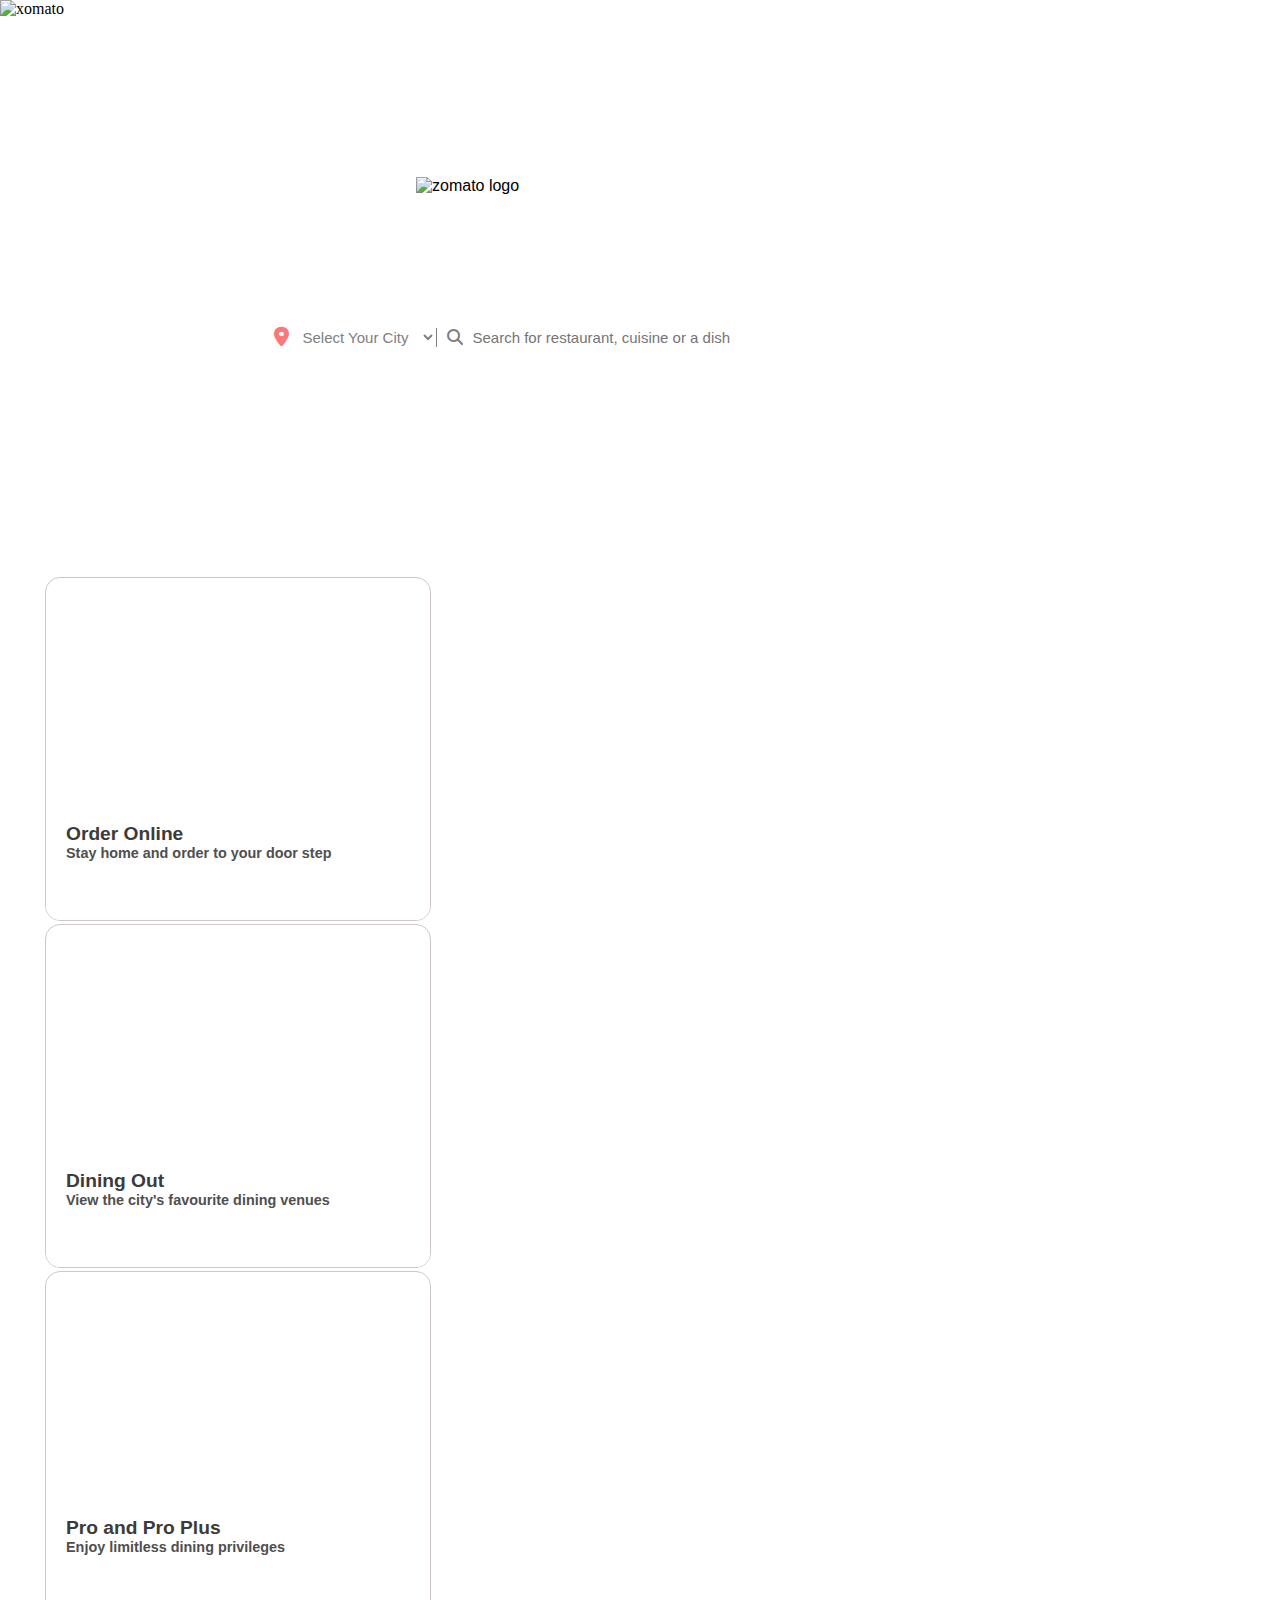
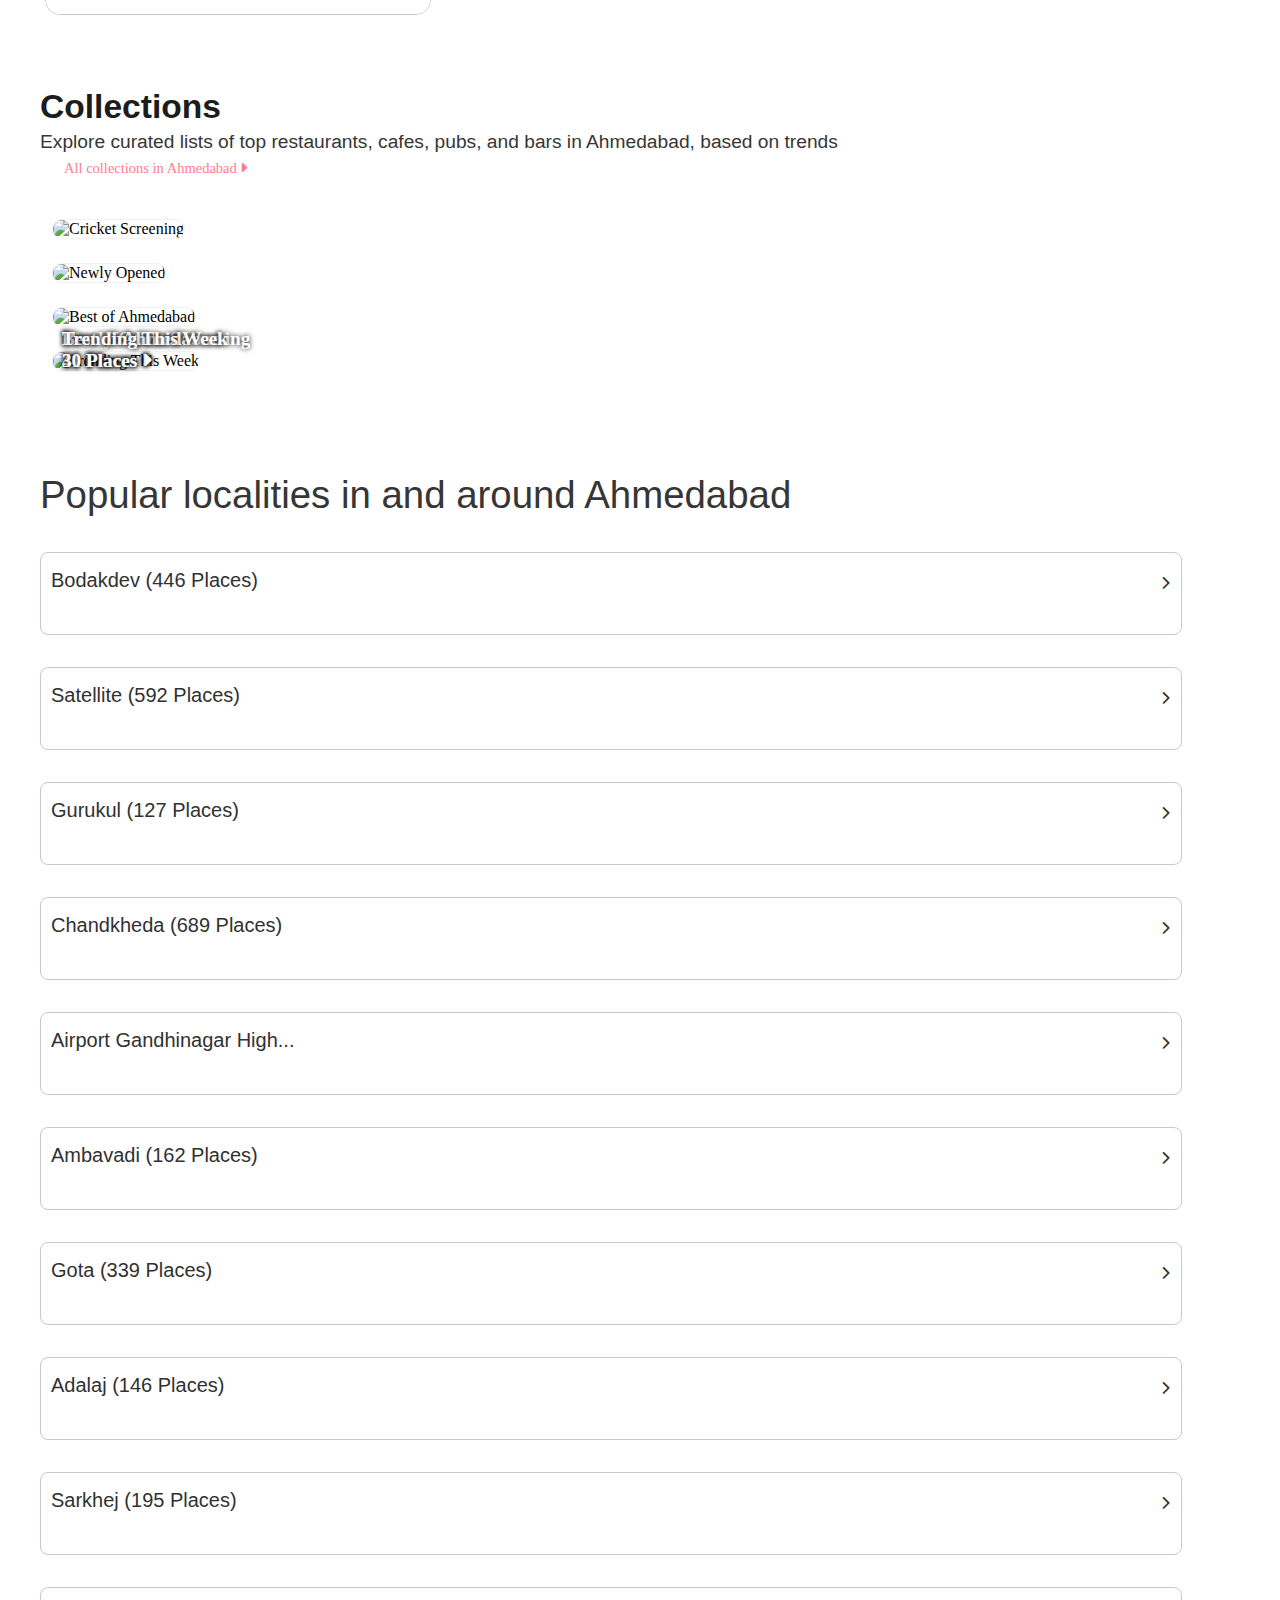
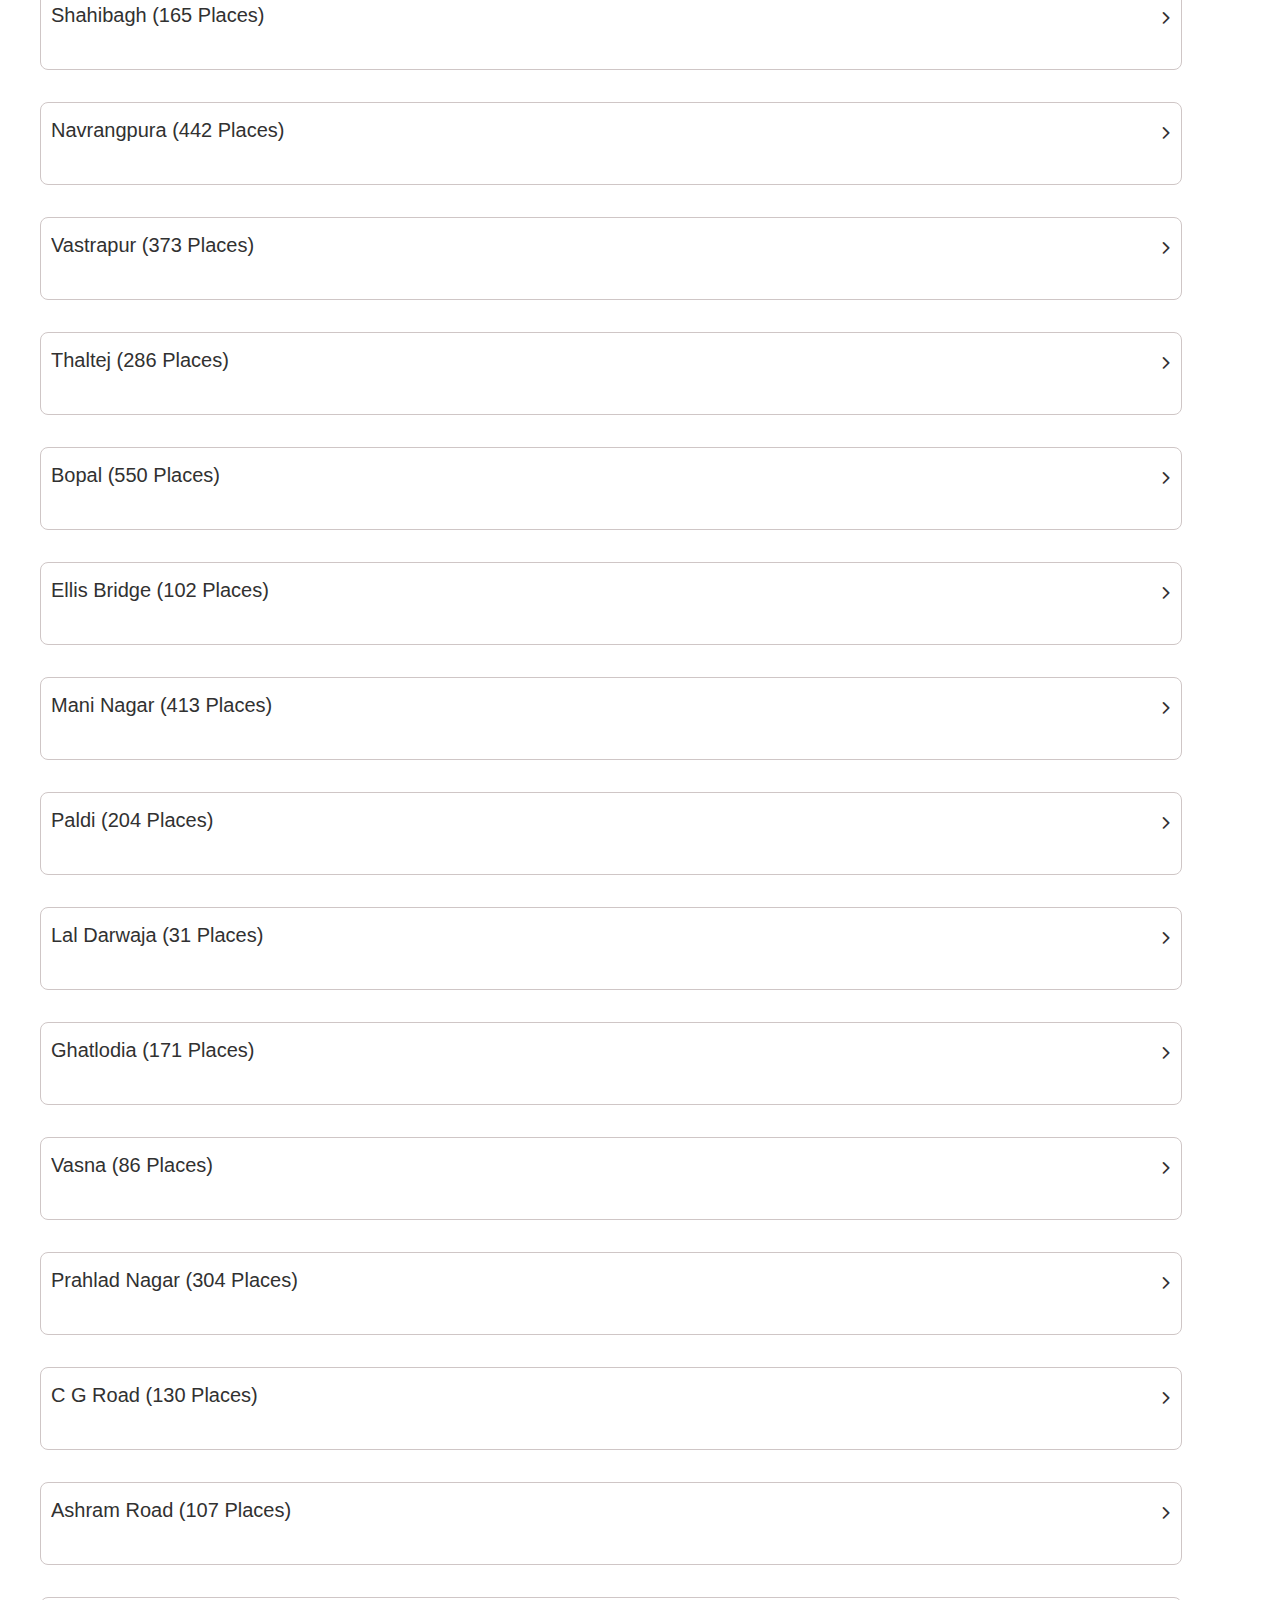
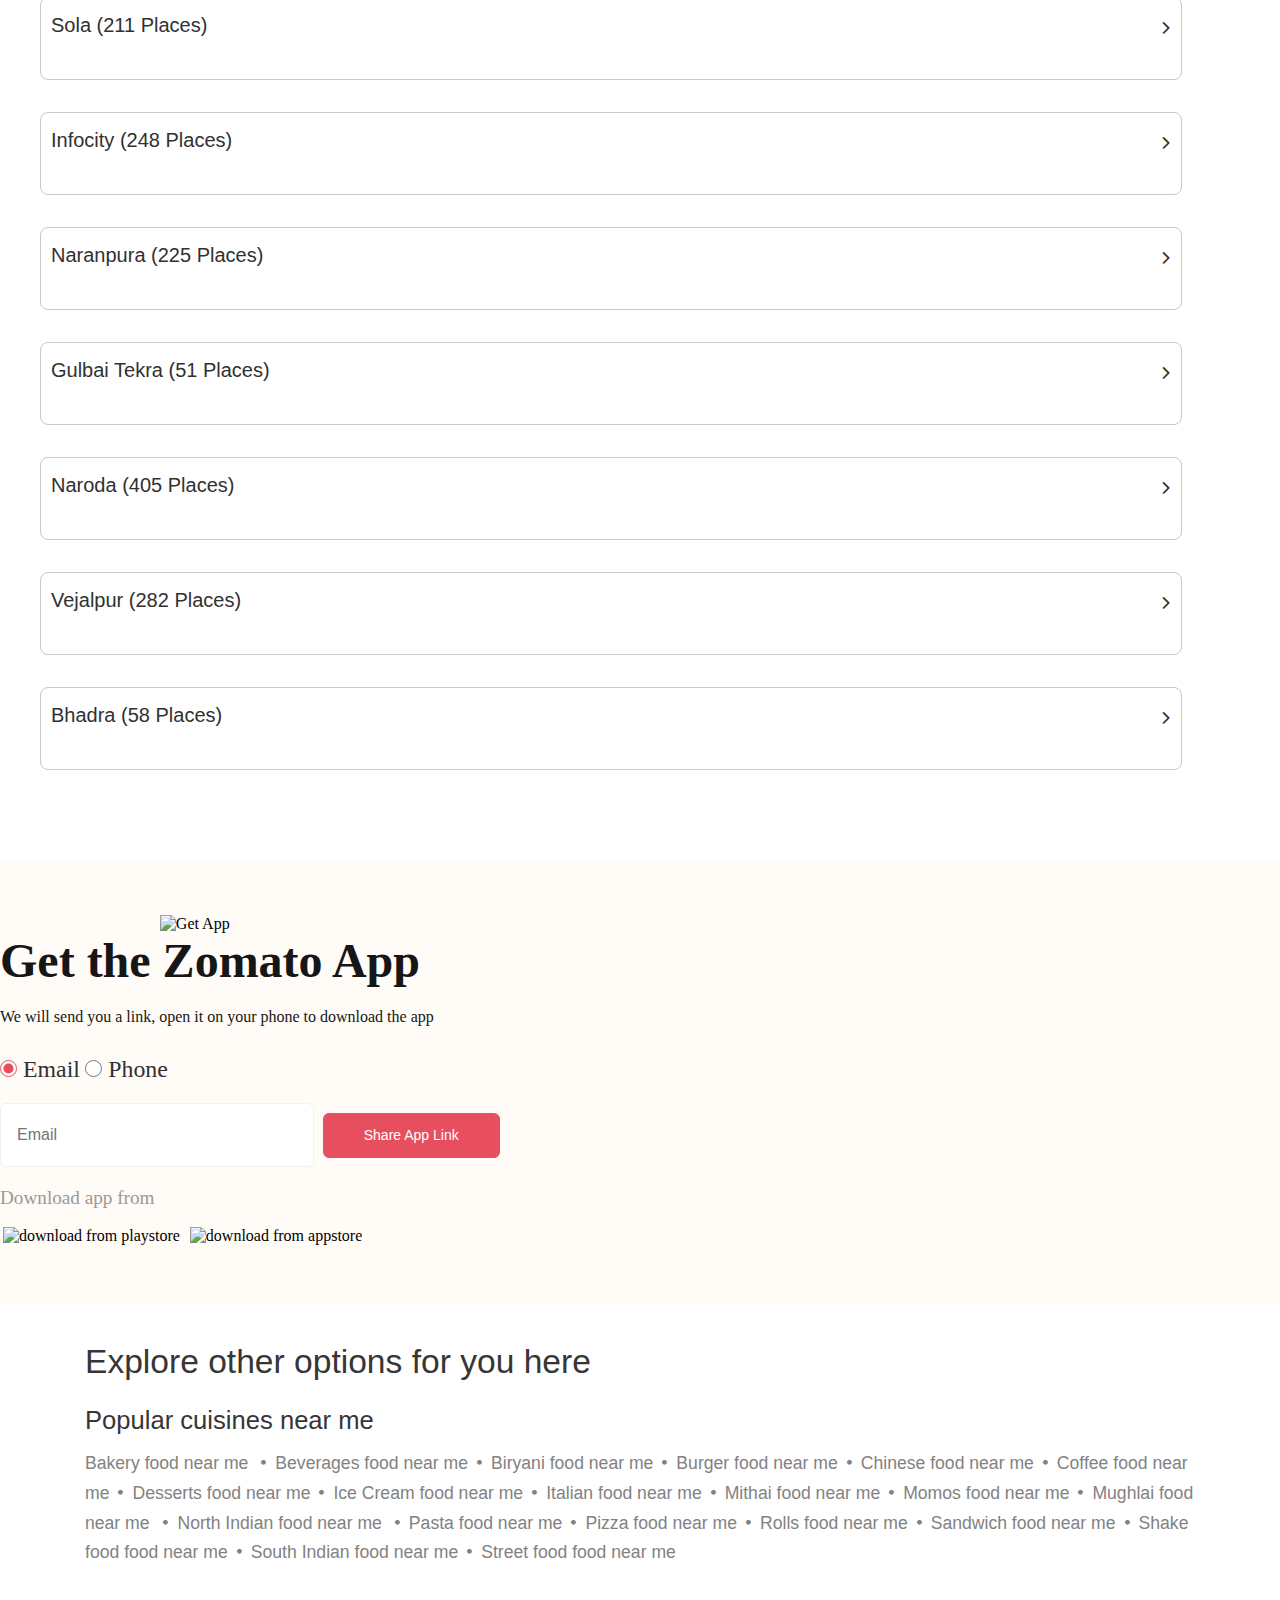
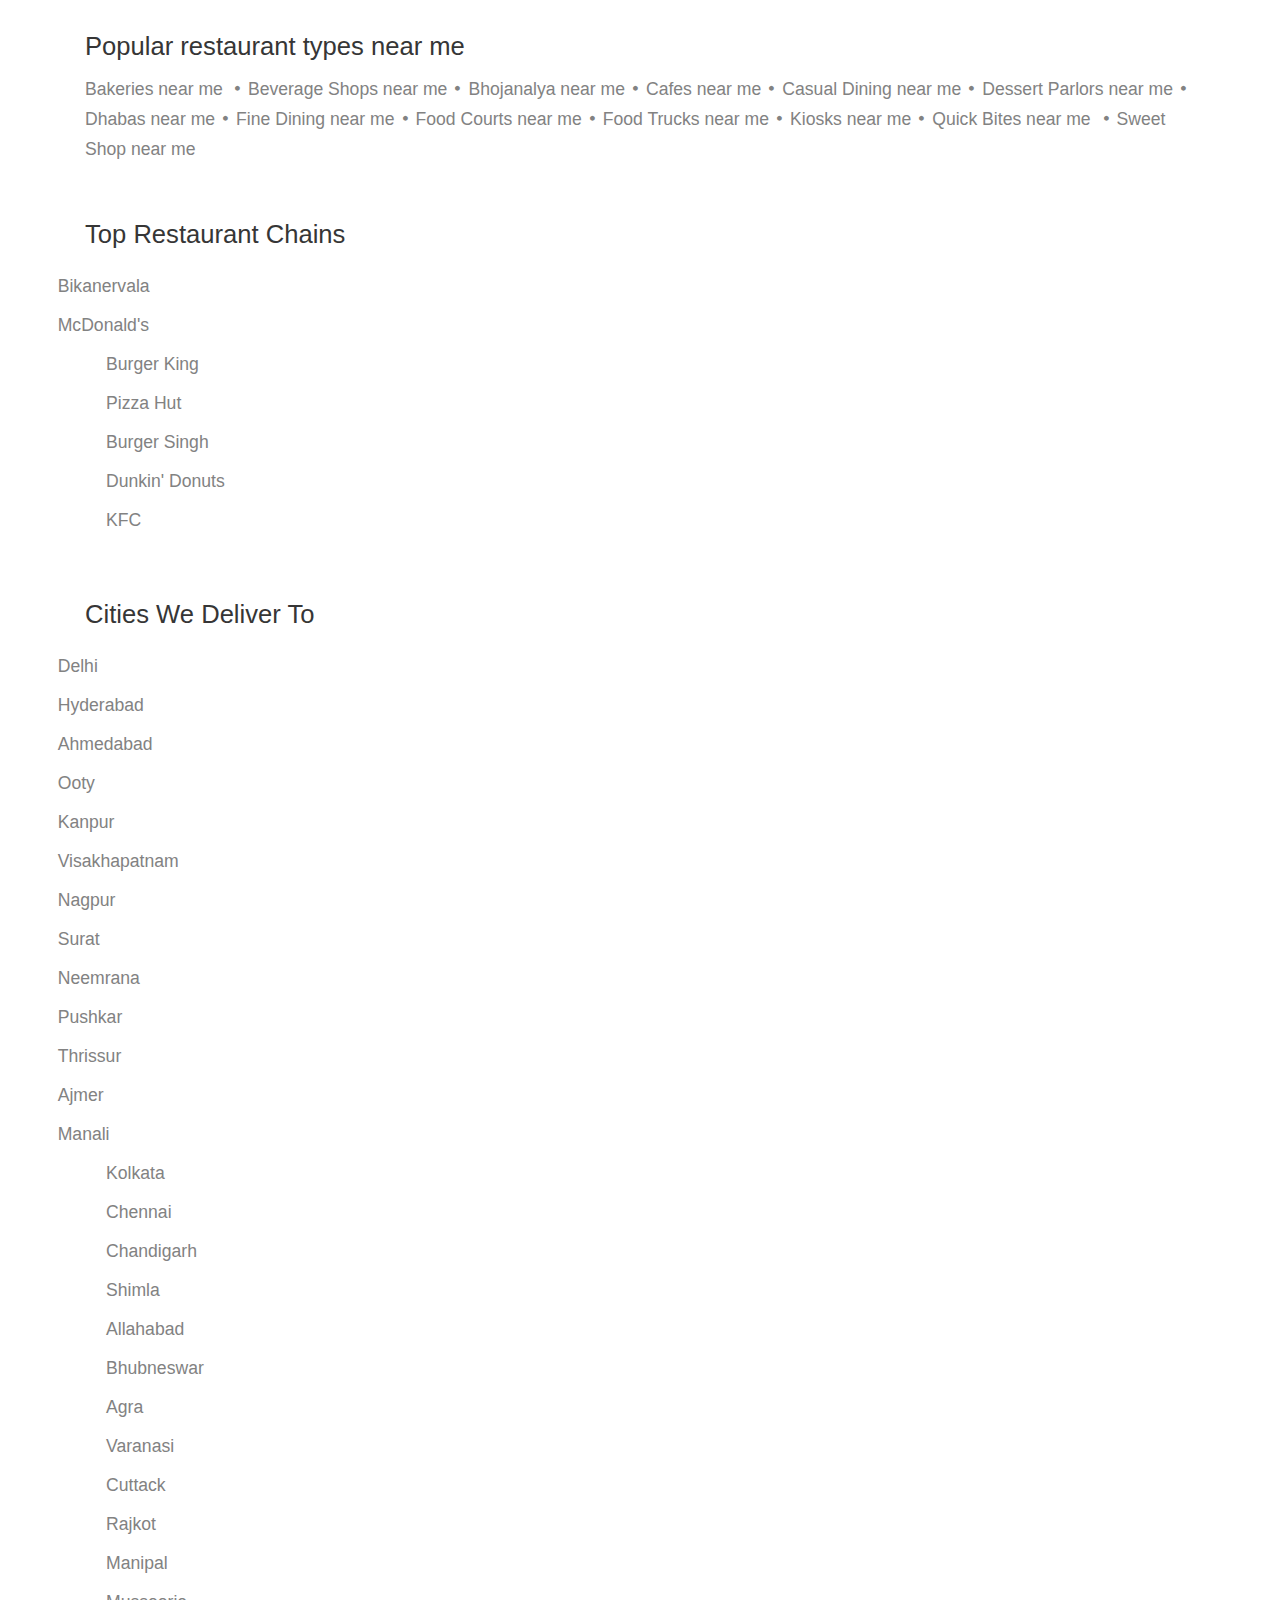
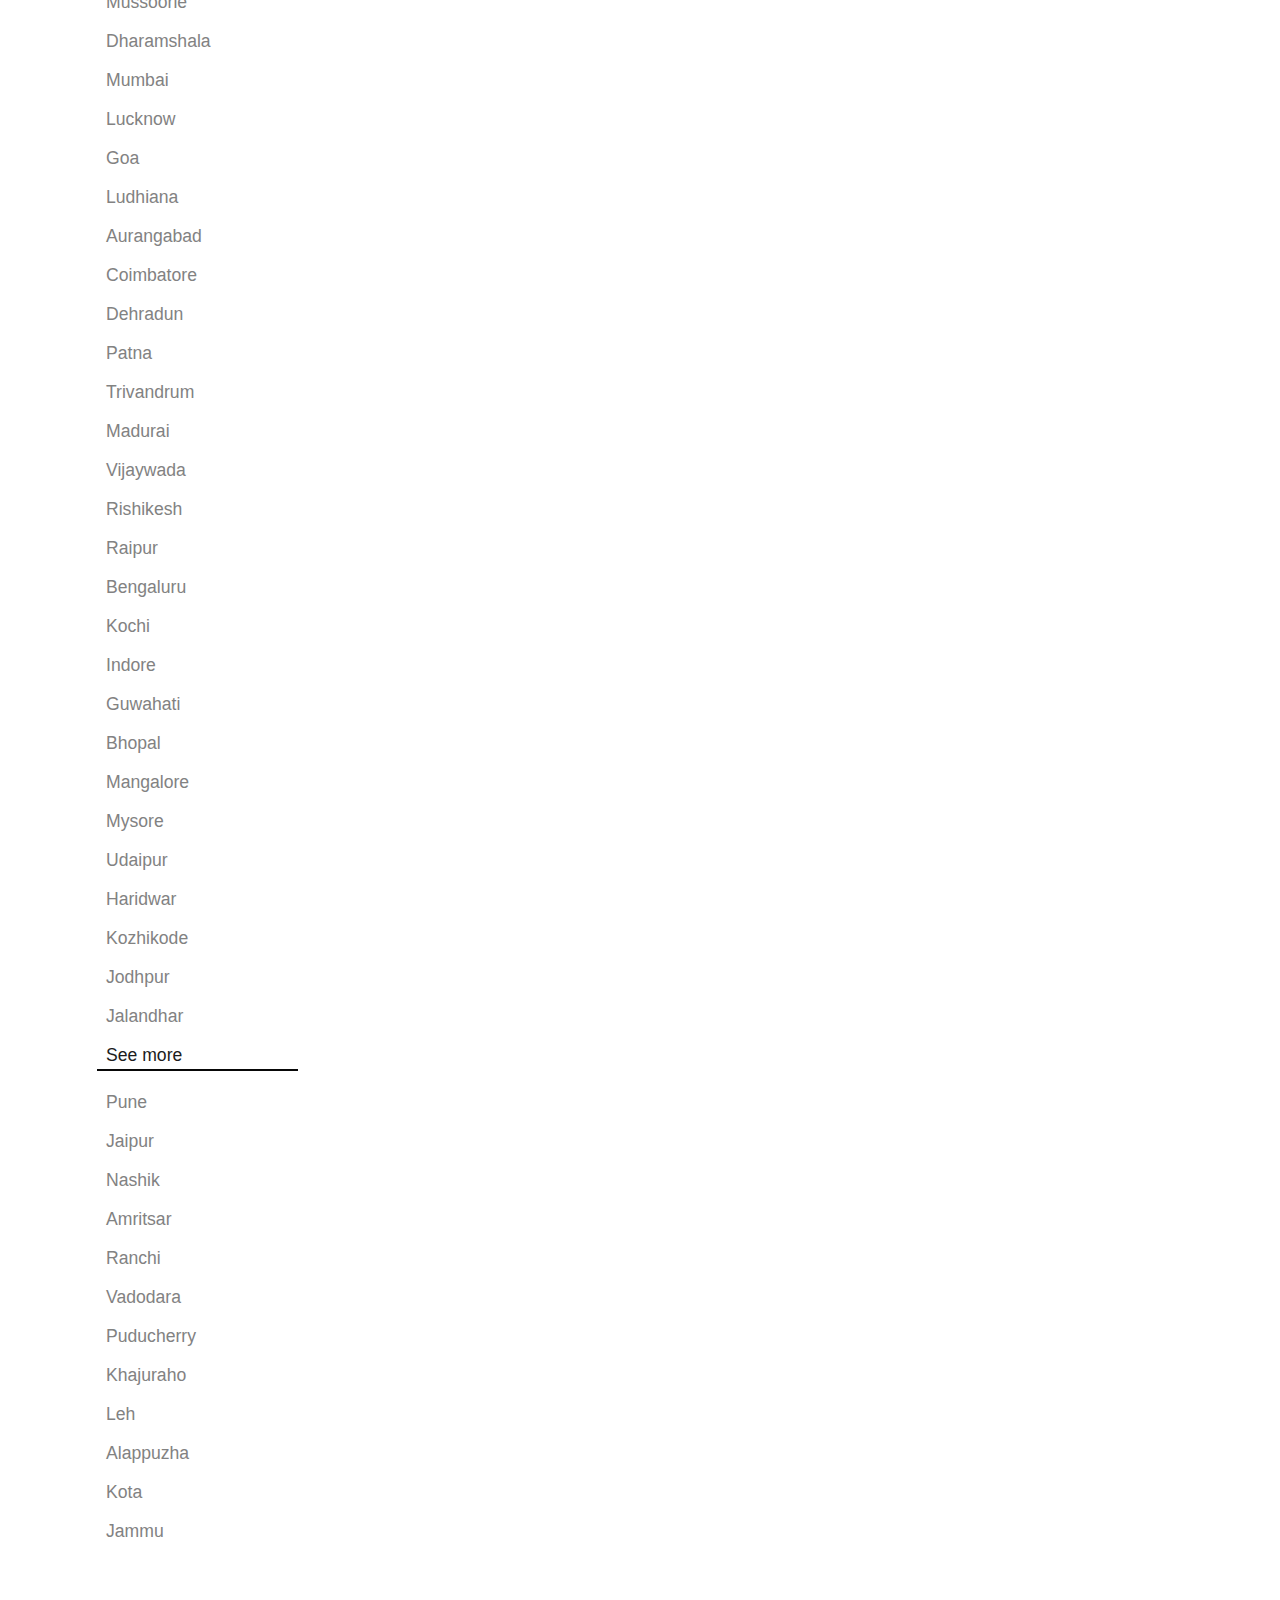
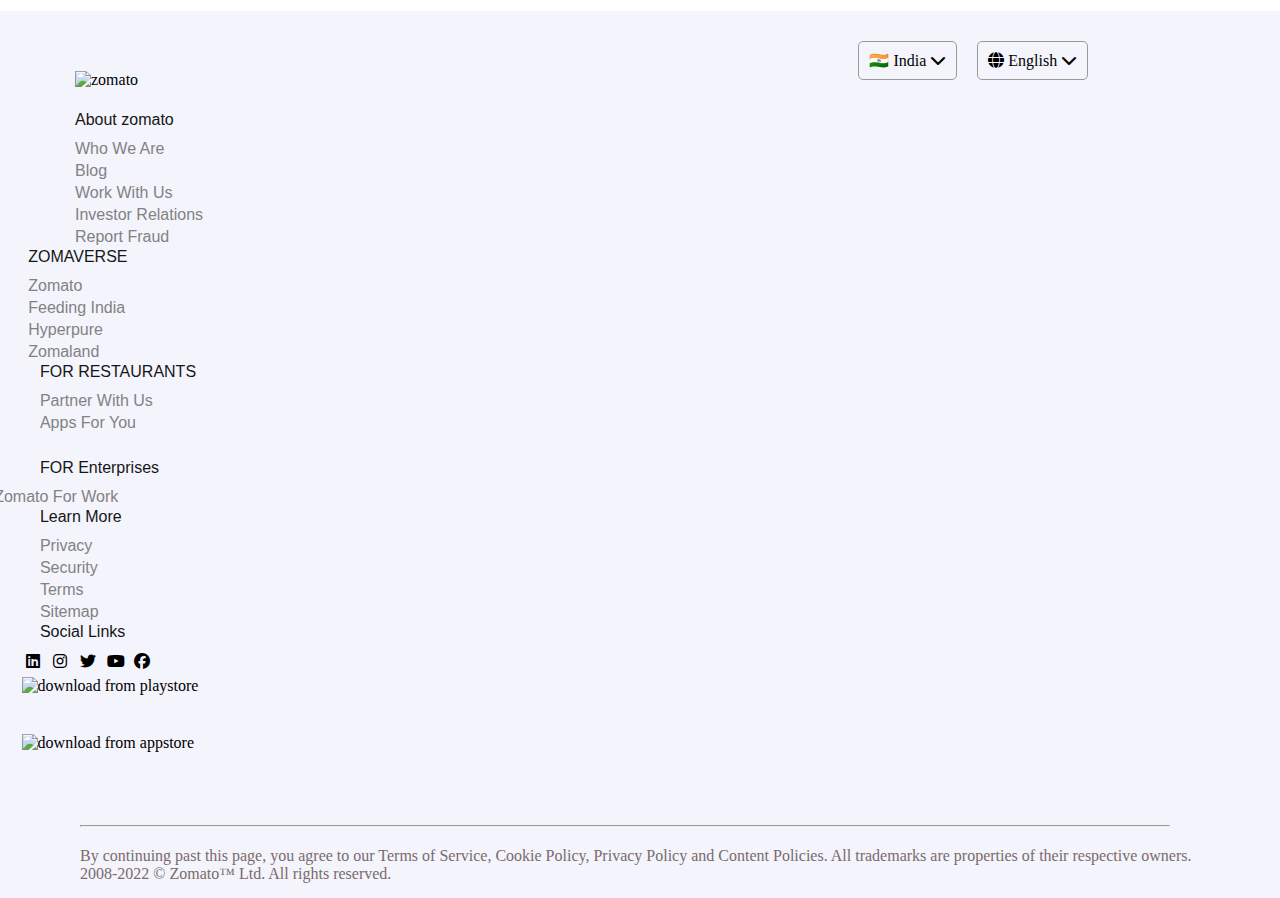
==== commit d58474a9: "media queries" ====
--- a/index.html
+++ b/index.html
@@ -86,8 +86,8 @@
               <div class="collection_title">
                   <h2>Collections</h2>
                   <div class="row">
-                    <div class="col-lg-9 title_details">Explore curated lists of top restaurants, cafes, pubs, and bars in Ahmedabad, based on trends</div>
-                    <div class="col-lg-3 location">All collections in Ahmedabad&nbsp;<i class="fas fa-caret-right"></i></div>
+                    <div class="col-lg-9 col-md-8 col-sm-8 col-xs-12 title_details">Explore curated lists of top restaurants, cafes, pubs, and bars in Ahmedabad, based on trends</div>
+                    <div class="col-lg-3 col-md-4 col-sm-4 col-xs-12 location">All collections in Ahmedabad&nbsp;<i class="fas fa-caret-right"></i></div>
                   </div>
               </div>
               <div class="collection_card">
@@ -359,7 +359,7 @@
                             <li><a href="#">Dunkin' Donuts</a></li>
                         </ul>
                     </div>
-                    <div class="city1 city_margin col-lg-2 col-md-2 col-sm-3 col-xs-4">
+                    <div class="city1 restaurant_margin col-lg-2 col-md-2 col-sm-3 col-xs-4">
                         <ul>
                             <li><a href="#">KFC</a></li>
                         </ul>
@@ -438,7 +438,7 @@
                         <li><a href="#" class="see_more">See more</a><hr class="line"/></li> 
                     </ul>
                     </div>
-                    <div class="city1 col-lg-2 col-md-2 col-sm-4 col-xs-4">
+                    <div class="city1 restaurant_margin col-lg-2 col-md-2 col-sm-4 col-xs-4">
                         <ul>
                             <li><a href="#">Pune</a></li> 
                             <li> <a href="#">Jaipur</a></li> 
@@ -527,7 +527,7 @@
                        
                     </ul>
                 </div>
-                <div class="footer_nav_style col-lg-2 col-md-2 col-sm-12 col-xs-12">
+                <div class="footer_nav_style col-lg-4 col-md-4 col-sm-12 col-xs-12">
                     <h4>
                         Social Links
                     </h4>
--- a/index.css
+++ b/index.css
@@ -121,6 +121,7 @@
 }
 .zomato_background img{
     width: 100%;
+    height: 100%;
 }
 
 .order_content{
@@ -155,6 +156,7 @@
     width: 100%;
     position: absolute;
     top: -70px;
+    left: 0px;
 }
 
 .order_content .order_card .order_text{
@@ -163,6 +165,7 @@
     width: 100%;
     height: 11vh;
     bottom: 18px;
+    left: 0px;
     z-index: 1;
 }
 .order_text h2{
@@ -284,7 +287,6 @@
 
 
 .app_section{
-    margin-left: 7%;
     padding:40px 0;
     height: auto;
     background-color: rgb(255, 251, 247);
@@ -298,7 +300,7 @@
 
 .app_image{
     width: 39%;
-    margin-left: 25px;
+    margin-left: 75px;
 }
 
 .get_app .app_image img{
@@ -622,160 +624,604 @@
 
 }
 
-@media only screen and (max-width: 576px) {
-           .header_section{
-             height: 50vh;
-           }
-           .zomato_background{
-            top:0vh;
-            height: 73vh;
-           }
-           .xomato_nav{
-            margin-right: 2%;
-           }
-           .navigation h4 {
-            margin-left: 5%;
-        }
-           .zomato_background img{
-            height: 100%;
-           }
-           .zomato_head{
-            margin-top: 145px;
-           }
-           .zomato_head img {
-            width: 45%;
-           }
-           .zomato_head .search{
-            width: 98%;
-           }
-           .zomato_head h3{
-            font-size: 1.7rem;
-           }
-           .order_card{
-             width: 100% !important;
-           }
-           .collection_card .col-sm-6{
-            width: 100%;
-           }
-          .card_details{
-            position: relative;
-            top: 89%;
-          }
-          .locality_section{
-            margin: 0;
-          }
-          .locality_section .row{
-            margin: 0;
-          }
-          .locality_section h1 {
-            font-size: 1.7em;
-            font-family: Okra,Helvetica,sans-serif;
-            color: rgb(54, 54, 54);
-            font-weight: 500;
-            margin-left: 22px;
-            margin-bottom: 28px;
-        }
-        .div_locality {
-            width: 100%;
-            height: 7vh;
-            margin-bottom: 20px;
-        }
-        .div_locality div{
-            font-size: 17px;
-            margin-top: 17px;
-            margin-left: 7px;
-        }
-        .icon_position{
-            float: none;
-            margin-top: 7px;
-        }
-        .app_section {
-            margin: 0;
-            padding: 40px 60px;
-        }
-        .app_image {
-            width: 100%;
-        }
-        .get_app .app_image img{
-            width: 100%;
-            height: 40vh;
-            margin-left: -2%;
-        }
-        .app_form {
-            width: 100%;
-            margin-top: 5%;
-            margin-left: 9%;
-        }
-        .app_form h2 {
-            font-size: 2.5em;
-        }
-        .download_img img{
-            width: 47%;
-            height: 7vh;
-        }
-        .emailbox input{
-            font-size: 14px;
-            width: 59%;
-        }
-        .emailbox button{
-            width: 31%;
-            height: 5vh;
-        }
-        .explore_detail {
-            margin: 40px 50px;
-        }
-        .other_options h1{
-            font-size: 1.6rem;
-        }
-        .other_options h3{
-            font-size: 1.4rem;
-        }
-        .other_options .row{
-            padding: 0 !important;
-            margin: 0 !important;
-        }
-        .city {
-            margin-left: -7%;
-            padding: 0 !important;
-        }
-        .city1 {
-            margin-left: 11px;
-            padding: 0 !important;
-        }
-        .city_margin{
-            margin-left: -7%;
-            padding: 0 !important;
-        }
-        .other_options .row>div>ul{
-            padding-left: 1.7rem;
-
-        }
-        .footer_option{
-            width: 54%;
-            margin-left: -4%;
-            margin-top: 22px;
-        }
-        .footer_nav_style:nth-child(1){
-            width: 50%;
-        }
-        .footer_nav_style:nth-child(2){
-            padding-left: 15%;
-        }
-        .footer_nav_style:nth-child(3){
-            width: 62%;
-        }
-        .footer_nav_style:nth-child(4){
-            width: 38%;
-        }
-        .footer_nav_style .social_links {
-            margin-left: 5%;
-        }
-        .footer_nav_style ul{
-            padding: 0 !important;
-        }
-        .social_links img {
-            height: 5vh;
-            width: 50%;
-        }
+@media only screen and (min-width: 576px) and (max-width: 767px) {
+    .header_section{
+      height: 50vh;
+    }
+    .zomato_background{
+     top:0vh;
+     height: 100%;
+    }
+    .xomato_nav{
+     margin-right: 4%;
+    }
+    .xomato_nav li {
+        font-size: 1rem;
+    }    
+    .navigation h4 {
+        margin-left: 6%;
+        width: 100%;
+    }
+    .zomato_background img{
+     height: 100%;
+    }
+    .zomato_head{
+     margin-top: 124px;
+    }
+    .zomato_head img {
+     width: 45%;
+    }
+    .zomato_head .search{
+     width: 98%;
+    }
+    .zomato_head h3{
+     font-size: 1.7rem;
+    }
+    .order_content{
+        margin: 70px 15px;
+    }
+    .order_card {
+        width: 46% !important;
+        margin: 2% 10px !important;
+    }
+    .order_card img{
+        left:0;
+    }
+    .order_content .order_card .order_text {
+        left: 0;
+    }
+    .collection_content {
+        margin: 45px 23px;
+    }
+    .collection_content .collection_card {
+         margin-top: -5%;
+         margin-bottom: 15%;
+    }
+    .collection_content .collection_title .title_details {
+        font-size: 14px;
+    }
+    .collection_card .col-sm-6{
+     width: 50%;
+     padding: 0 !important;
+    }
+    .collection_card .row{
+        padding: 0 !important;
+    }
+    .collection_content .collection_title .location{
+        padding-left: 0;
+        font-size: 12px;
+        padding-top: 2%;
+        margin-left: -1%;
+    }
+    .collection_content .collection_card img{
+        height: 38vh;
+    }
+   .card_details{
+     position: relative;
+     top: 84%;
+     left: 2%;
+   }
+   .card_details span {
+      font-size: 1em;
+   }
+   .locality_section{
+     margin: 0;
+   }
+   .locality_section .row{
+     margin: 0;
+   }
+   .locality_section h1 {
+     font-size: 1.7em;
+     font-family: Okra,Helvetica,sans-serif;
+     color: rgb(54, 54, 54);
+     font-weight: 500;
+     margin-left: 22px;
+     margin-bottom: 28px;
+ }
+ .div_locality {
+     width: 100%;
+     height: 6vh;
+     margin-bottom: 20px;
+ }
+ .div_locality div{
+    font-size: 16px;
+    margin-top: 10px;
+    margin-left: 6px;
+ }
+ .icon_position{
+    margin-right: 5px;
+    font-size: 10px;
+    margin-top: -16px;
+    float: none;
+ }
+ .app_section {
+     margin: 0;
+     padding: 40px 0px;
+ }
+ .app_image {
+    width: 47%;
+    margin-left: 4%;;
+ }
+ .get_app .app_image img{
+    width: 100%;
+    margin-top: 26%;
+    height: 43vh;
+    margin-left: -12%;
+ }
+ .app_form {
+    width: 55%;
+    margin-top: 5%;
+    margin-left: -6%;
+ }
+ .app_form h2 {
+     font-size: 2.5em;
+ }
+ .download_img img{
+    width: 49%;
+    height: 6vh;
+ }
+ .emailbox input{
+     font-size: 14px;
+     width: 59%;
+ }
+ .radio_margin {
+    margin-left: 3%;
+}
+ .emailbox button{
+    width: 34%;
+    height: 5vh;
+    padding: 0;
+ }
+ .explore_detail {
+     margin: 40px 20px;
+ }
+ .other_options h1{
+     font-size: 1.6rem;
+ }
+ .other_options h3{
+     font-size: 1.4rem;
+ }
+ .other_options .row{
+     padding: 0 !important;
+     margin: 0 !important;
+ }
+ .city {
+    padding: 0 !important;
+    width: 23%;
+ }
+ .city ul li a {
+    font-size: 1em;
+ }
+ .city1 {
+    margin-left: 13px;
+    padding: 0 !important;
+    width: 24%;
+ }
+  .city1 ul li a {
+    font-size: 1em;
+ }
+ .restaurant_margin{
+     margin-left: -3.5%;
+     padding: 0 !important;
+ }
+ .other_options .row>div>ul{
+     padding-left: 1rem;
+
+ }
+ .footer_section {
+    padding-top: 60px;
+    padding-left: 50px;
+}
+ .footer_nav {
+    margin: 40px 14px;
+}
+  .footer_img{
+    width: 36%;
+    margin-left: -4.5%;
+  }
+ .footer_img img {
+    width: 100%;
+    height: 4vh;
+    margin-left: 5px;
+}
+ .footer_option{
+    width: 49%;
+    padding-top: 2%;
+    margin-top: -32px;
+ }
+ .footer_nav_style h4 {
+    font-size: 16px;
+ }
+ .footer_nav_style:nth-child(1){
+     width: 33%;
+ }
+ .footer_nav_style:nth-child(2){
+     width: 29%;
+     padding-left: 0;
+ }
+ .footer_nav_style:nth-child(3){
+     width: 38%;
+ }
+ .footer_nav_style:nth-child(4){
+     width: 38%;
+ }
+ .footer_nav_style:nth-child(5){
+    margin-left: -7%;
+    width: 50%;
+}
+.footer_nav_style ul{
+     padding: 0 !important;
+ }
+ .footer_nav_style .social_links{
+    margin-left: 6%;
+ }
+ .social_links img {
+    height: 5.5vh;
+    width: 60%;
+ }
+ .footer_hr {
+    margin-left: 30px;
+    width: 90%;
+ }
+ .footer_text {
+    margin-left: 30px;
+ }   
+
+}
+
+
+@media only screen and (min-width: 768px) and (max-width: 991px) {
+    .header_section{
+      height: 53vh;
+    }
+    .zomato_background{
+     top:0vh;
+     height: 100%;
+    }
+ 
+    .zomato_head{
+     margin-top: 150px;
+    }
+    
+   .zomato_head img {
+    width: 35%;
+    }
+    .zomato_head .search{
+        width: 85%;
+    }
+    .xomato_nav {
+        margin-right: 87px;
+    }
+    .navigation h4 {
+        margin-left: 30px;
+    }
+    .order_card {
+        width: 31%;
+        height: 38vh;
+    }
+    .order_content{
+       margin: 52px 13px
+    }
+    .order_card img{
+      left: 0px;
+    } 
+    .order_content .order_card .order_text{
+        left: 0px;
+        bottom: -20px;
+        height: 15vh;
+    }
+    .collection_content {
+         margin: 45px 28px;
+    }
+    .collection_content .collection_card {
+         margin-bottom: 9%;
+    }
+    .collection_content .collection_title .title_details {
+        font-size: 18px;
+    }
+    .collection_content .collection_title .location{
+      padding-top: 5px;
+      padding-left: 4%;
+      font-size: 15px
+    }
+    .collection_content .collection_card img{
+       height:35vh;
+       width: 100%;
+    }
+    .collection_card .col-md-3 {
+        padding: 1%;
+    }
+    .card_details{
+     font-size: 12px;
+     bottom: 6px;
+   }
+   .locality_section{
+    margin: 45px 9px;
+   }
+   .locality_section .row{
+     margin-left: 9px;
+   }
+   .locality_section h1 {
+     font-size: 1.7em;
+     font-family: Okra,Helvetica,sans-serif;
+     color: rgb(54, 54, 54);
+     font-weight: 500;
+     margin-left: 22px;
+     margin-bottom: 28px;
+ }
+ .div_locality {
+    width: 89%;
+    height: 8vh;
+    margin-bottom: 20px;
+ }
+ .div_locality div{
+    font-size: 18px;
+    margin-top: 19px;
+    margin-left: 5px;
+ }
+ .icon_position{
+    margin-right: 6px;
+    font-size: 12px;
+    margin-top: 4px;
+    float: none;
+ }
+ .app_section {
+     margin: 0;
+     padding: 40px 60px;
+ }
+ .app_image {
+    width: 47%;
+    margin-top: 5%;
+ }
+ .get_app .app_image img{
+     width: 100%;
+     height: 40vh;
+     margin-left: -20%;
+ }
+ .app_form {
+    width: 47%;
+    margin-top: 5%;
+    margin-left: -6%;
+ }
+ .app_form h2 {
+     font-size: 2.5em;
+ }
+ .download_img img{
+    width: 49%;
+    height: 7vh
+ }
+ .emailbox input{
+     font-size: 16px;
+     width: 65%;
+ }
+ .radio_margin {
+    margin-left: 3%;
+}
+ .emailbox button{
+    width: 32%;
+    height: 5vh;
+    padding: 0;
+ }
+ .explore_detail {
+     margin: 40px 50px;
+ }
+ .other_options h1{
+     font-size: 1.6rem;
+ }
+ .other_options h3{
+     font-size: 1.4rem;
+ }
+ .other_options .row{
+     padding: 0 !important;
+     margin: 0 !important;
+ }
+ .city {
+    margin-left: -5%;
+    padding: 0 !important;
+    width: 20%;
+ }
+ .city1 {
+    margin-left: 11px;
+    padding: 0 !important;
+    width: 20%;
+ }
+ .line {
+    margin: 3px -5px;
+    width: 100%;
+}
+ .restaurant_margin{
+     margin-left: 0%;
+     padding: 0 !important;
+ }
+ .other_options .row>div>ul{
+     padding-left: 2rem;
+
+ }
+
+ .footer_section {
+    padding-left: 60px;
+}
+.footer_nav {
+    margin: 40px 46px;
+}
+  .footer_img{
+    width: 26%;
+}
+ .footer_img img {
+    width: 100%;
+    height: 4vh;
+ 
+}
+ .footer_option{
+    width: 54%;
+    padding-left: 17.5%;
+    margin-left: 47%;
+    margin-top: -32px;
+ }
+ .footer_nav_style:nth-child(1){
+     width: 29%;
+ }
+ .footer_nav_style:nth-child(2){
+    width: 24%;
+    margin-left: -4%;
+ }
+ .footer_nav_style:nth-child(3){
+    width: 33%;
+    margin-left: -2%;
+    
+ }
+ .footer_nav_style:nth-child(4){
+    width: 22%;
+    margin-left: -2%;
+ }
+ .footer_nav_style .social_links{
+    margin-left: 6%;
+ }
+.footer_nav_style ul{
+     padding: 0 !important;
+ }
+ .social_links img {
+    height: 5vh;
+    width: 72%;
+ }
+ .footer_nav_style h4{
+    font-size: 18px;
+ }
+
+}
+
+@media only screen and (min-width: 992px) and (max-width: 1440px){
+    .header_section{
+        height: 56vh;
+      }
+      .zomato_background{
+       top:0vh;
+       height: 100%;
+      }
+   
+      .zomato_head{
+       margin-top: 130px;
+      }
       
-  }+     .zomato_head img {
+      width: 35%;
+      }
+      .zomato_head .search{
+          width: 85%;
+      }
+      .order_content {
+        margin: 70px 40px;
+      }
+      .order_card {
+        height: 38vh;
+    }
+    .collection_content {
+        margin: 45px 40px;
+   }
+    .order_content .order_card .order_text{
+        bottom: 0px;
+        height: 13vh;
+    } 
+    .collection_content .collection_title .location{
+        padding-top: 7px;
+        padding-left: 2%;
+        font-size: 14.5px;
+      }
+      .collection_content .collection_card img{
+        height:38vh;
+        width: 100%;
+     }
+     .collection_card .col-lg-3 {
+        padding: 1%;
+    }
+    .card_details{
+        bottom: 6px;
+      }
+      .locality_section {
+        margin: 90px 40px;
+    }
+    .div_locality div {
+        margin-top: 16px;
+        margin-left: 10px;
+    }
+    .icon_position{
+        font-size: 13.5px;
+        margin-top: 8px;
+        margin-right: 12px;
+    }
+    .get_app .app_image img {
+        width: 87%;
+        margin-left: 17%;
+        height: 42vh;
+    }  
+    .emailbox button {
+        width: 33%;
+        height: 5vh;
+    }
+    .download_img img {
+        width: 30%;
+    }    
+    .city1 {
+        width: 19%;
+        margin-left: 15px;
+    }  
+    .city {
+        margin-left: -3%;
+    }  
+    .line {
+        margin: 3px -9px;
+        width: 100%;
+    } 
+    .footer_section {
+        padding-left: 70px;
+    }  
+    .footer_img{
+       width: 30%;
+    }
+    .footer_option{
+        width: 53%;
+        padding-left: 17.5%;
+        margin-left: 47%;
+        margin-top: -38px;
+     }
+     .footer_nav {
+        margin: 40px 55px;
+    }
+    .footer_nav_style:nth-child(1) {
+        width: 23%;
+    }
+    .footer_nav_style>ul{
+        padding-left: 0 !important;
+    }
+
+   .footer_nav_style h4{
+    font-size: 1em;
+   }
+    .footer_nav_style:nth-child(2) {
+        width: 19%;
+        margin-left: -4%;
+    }
+    .footer_nav_style:nth-child(3) {
+        width: 23%;
+        margin-left: -3%;
+    }
+    .enterprise ul{
+        margin-left: -17%;
+    }
+    .footer_nav_style:nth-child(4) {
+        width: 18%;
+        margin-left: -3%;
+    }
+    .footer_nav_style:nth-child(5) {
+        width: 29%;
+        margin-left: -3%;
+    }
+    .footer_nav_style .social_links {
+        margin-left: 0.5%;
+    }
+    .social_links img {
+        height: 5vh;
+        width: 60%;
+    }
+
+}